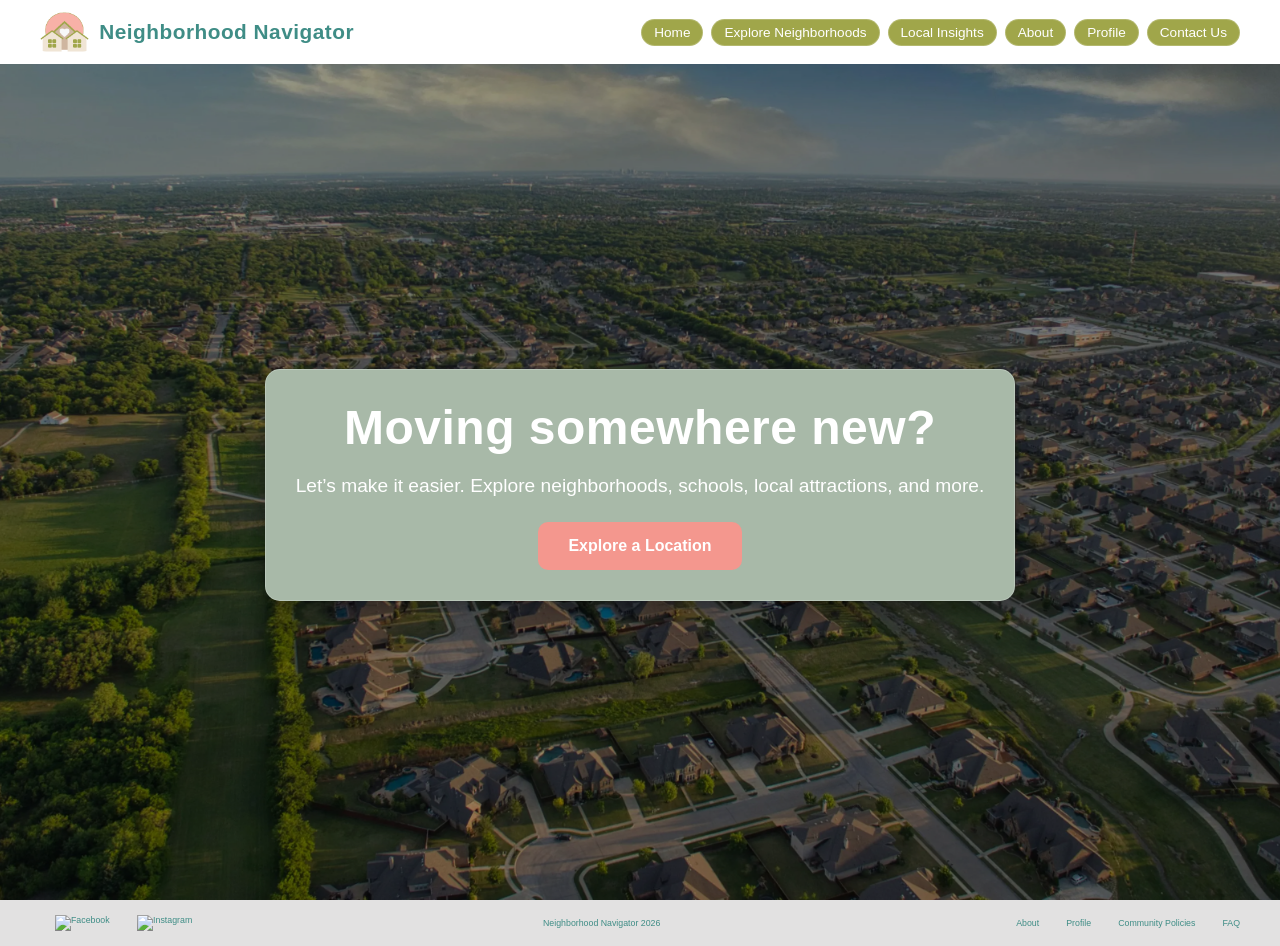
==== index.html @ b300f52c "modified index.html" ====
<!DOCTYPE html>
<html lang="en">
<head>
    <meta charset="UTF-8">
    <meta name="viewport" content="width=device-width, initial-scale=1.0">
    <title>Neighborhood Navigator</title>
    <link rel="stylesheet" href="style.css">
</head>
<body>

    <nav class="main-nav">

    <div class="logo">
      <img src="Images/website-logo.png" alt="Neighborhood Navigator Logo" class="logo-image">  
      <h2>Neighborhood Navigator</h2>
    </div>

        <ul class="nav-links">
            <li><a href="index.html">Home</a></li>
            <li><a href="explore.html">Explore Neighborhoods</a></li>
            <li><a href="localinsights.html">Local Insights</a></li>
            <li><a href="about.html">About</a></li>
            <li><a href="profile.html">Profile</a></li>
            <li><a href="contact.html">Contact Us</a></li>
        </ul>
    </nav>

   <header class="hero" style="background-image: url('Images/landing\ page\ image.webp');">

    <div class="hero-overlay"></div>
    <div class="hero-content">
      <h1>Moving somewhere new?</h1>
      <p>Let’s make it easier. Explore neighborhoods, schools, local attractions, and more.</p>
      <a href="explore.html" class="btn-primary">Explore a Location</a>
    </div>
  </header>


<footer class="site-footer">
    <div class="footer-left">
        <!-- Social media icons -->
        <a href="#"><img src="images/facebook.svg" alt="Facebook"></a>
        <a href="#"><img src="images/instagram.svg" alt="Instagram"></a>
    </div>

    <div class="footer-center">
        <p>Neighborhood Navigator 2026</p>
    </div>

    <div class="footer-right">
        <a href="about.html">About</a>
        <a href="profile.html">Profile</a>
        <a href="community-policies.html">Community Policies</a>
        <a href="faq.html">FAQ</a>
    </div>
</footer>
    
    
</body>
</html>
---- style.css ----
*{
  margin: 0px; padding: 0px; border: 0px 
}

body {
  margin: 0;
  font-family: Arial, sans-serif;

  animation: fadeInPage 0.6s ease-in;
}

@keyframes fadeInPage {
  from {
    opacity: 0;
    transform: translateY(10px);
  }
  to {
    opacity: 1;
    transform: translateY(0);
  }
}

/* headings */
h1, h2, h3 {
  letter-spacing: 0.5px;
}

h1 {
  font-weight: 700;
}

.page-subtitle,
.city-subtitle {
  font-size: 1rem;
  opacity: 0.9;
  max-width: 600px;
}

/* spacing */
section {
  margin-bottom: 30px;
}


/* navigation */

.main-nav {
  position: fixed; /* makes it overlay the hero */
  top: 0;
  width: 100%;
  z-index: 1000;

  display: flex;
  justify-content: space-between;
  align-items: center;
  padding: 12px 40px;
  box-sizing: border-box;

  /* Semi-transparent background */
  background: white;
  backdrop-filter: blur(10px);
  -webkit-backdrop-filter: blur(10px);

  color: white;
}

.main-nav-inner {
  max-width: 1400px;
  margin: 0 auto;
  width: 100%;
}

/* Logo + Site Name */
.main-nav .logo {
  display: flex;
  align-items: center;
  gap: 10px;
}

.logo-image {
  height: 40px; /* adjust size */
  width: auto;
  border-radius: 6px;
}

.main-nav .logo h2 {
  font-size: 1.3rem;
  color: #3f8d86;
  margin: 0;
}

/* Nav links container */
.main-nav .nav-links {
  list-style: none;
  display: flex;
  gap: 8px;
  margin: 0;
  padding: 0;
  overflow-x: auto;
}

/* Nav buttons (pill style) */
.main-nav .nav-links li a {
  display: inline-block;
  padding: 5px 12px; 
  border-radius: 18px;
  font-size: 0.85rem;

  /* Frosted glass buttons */
  background: #a0a64a;
  backdrop-filter: blur(6px);
  -webkit-backdrop-filter: blur(6px);

  border: 1px solid rgba(255,255,255,0.2);

  color: white;
  text-decoration: none;
  font-weight: 500;
  transition: all 0.3s ease;
}

/* Hover */
.main-nav .nav-links li a:hover {
  background-color: #f4978e;
  color: white;
  box-shadow: 0 3px 8px rgba(244,124,115,0.5);
}

/* Active */
.main-nav .nav-links li a.active {
  background-color: #f4978e;
}


/* ================= Landing Page Hero ================= */
.hero {
  position: relative;
  height: 100vh;
  display: flex;
  align-items: center;
  justify-content: center;
  background-size: cover;
  background-position: center;
  background-repeat: no-repeat;

  padding-top: 70px; /* adjust to nav height */
  box-sizing: border-box;
}

.hero-overlay {
  position: absolute;
  top: 0;
  left: 0;
  width: 100%;
  height: 100%;
  background: rgba(0, 0, 0, 0.4);
}

.hero-content {
  position: relative;
  z-index: 2;
  text-align: center;
  color: white;
  max-width: 700px;
  padding: 30px;

   /* Frosted Glass Effect */
  background: #a8b9a8;
  backdrop-filter: blur(10px);
  -webkit-backdrop-filter: blur(10px);

  border-radius: 15px;
  border: 1px solid rgba(255,255,255,0.2);
  box-shadow: 0 8px 20px rgba(0,0,0,0.3);

  animation: fadeInUp 1s ease-out;
}

.hero-content h1 {
  font-size: 3rem;
  margin-bottom: 20px;
}

.hero-content p {
  font-size: 1.2rem;
  margin-bottom: 25px;
}

/* landing page button */

.btn-primary {
  display: inline-block;
  background-color: #f4978e;
  color: white;
  text-decoration: none;
  padding: 15px 30px;
  border-radius: 10px;
  font-weight: 600;

  transition: all 0.25s ease;
}

.btn-primary:hover {
   background-color: #e06b5a;
  transform: translateY(-3px) scale(1.02);
  box-shadow: 0 8px 20px rgba(0,0,0,0.3);
}


.logo-img {
  height: 30px;
}

/* ================= Hero Animations ================= */
@keyframes fadeInUp {
  0% {
    opacity: 0;
    transform: translateY(20px);
  }
  100% {
    opacity: 1;
    transform: translateY(0);
  }
}


/* ================= Explore Page States Grid ================= */
.explore-page {
  max-width: 1400px;
  margin: 120px auto 0px; /* push down below fixed nav */
  padding: 0 20px;
  text-align: center;

   /* Background image */
  background-image: url('Images/landing\ page\ image.jpg'); 
  background-size: cover;
  background-position: center;
  background-repeat: no-repeat;
}

/* Frosted container */
.frosted-container {
  display: flex;
  flex-direction: column;
  align-items: center;
  gap: 30px;

  padding: 40px 30px 25px 30px;
  max-width: 1400px;
  margin: 0 auto;

  /* Frosted glass effect */
  background: rgba(255, 255, 255, 0.1); /* semi-transparent */
  backdrop-filter: blur(10px);
  -webkit-backdrop-filter: blur(10px);

  border-radius: 15px;
  border: 1px solid rgba(255,255,255,0.2);
  box-shadow: 0 8px 20px rgba(0,0,0,0.3);
}

.explore-page h1 {
  font-size: 2.5rem;
  margin-bottom: 15px;
  color: white;
}

/* ================= Individual States Page================= */
.page-header {
  text-align: center;
  color: white;
  margin-bottom: 20px;
}

.page-subtitle {
  opacity: 0.85;
  font-size: 1rem;
}

.card-title {
  font-size: 1rem;
  font-weight: 600;
  margin-top: 5px;
}


.empty-state {
  color: #a0a64a;
  text-align: center;
  margin-top: 20px;
  font-weight: 600;
}

/* ================= State Search Bar ================= */
.state-search {
  text-align: center;
  margin-bottom: 15px;
}

.state-search input {
  width: 80%;
  max-width: 600px;
  padding: 10px 15px;
  border-radius: 10px;
  border: 1px solid #ccc;
  font-size: 1rem;
  transition: all 0.3s ease;
}

.state-search input:focus {
  outline: none;
  border-color: #a0a64a;
  box-shadow: 0 0 8px rgba(160, 166, 74, 0.5);
}


/* ================= States Grid ================= */
.states-grid {
  display: grid;
  grid-template-columns: repeat(auto-fit, minmax(180px, 1fr));
  gap: 20px;
  width: 100%;

}


/* ================= State Cards ================= */
.state-card {
  display: flex;
  flex-direction: column;
  align-items: center;

  border-radius: 16px;
  overflow: hidden;
  text-decoration: none;

  background: rgba(0, 0, 0, 0.35);
  backdrop-filter: blur(12px);

  color: white;

  transition: all 0.35s ease;

  position: relative;
}

.state-card::after {
  content: "";
  position: absolute;
  bottom: 0;
  left: 0;
  width: 100%;
  height: 50%;

  background: linear-gradient(to top, rgba(0,0,0,0.7), transparent);
}

 
/* IMAGE */
.state-card img {
width: 100%;
  height: 130px;
  object-fit: cover;
}

/* TITLE */
.state-card span {
  padding: 12px;
  font-weight: 600;
  font-size: 1rem;
}

/* HOVER EFFECT */
.state-card:hover {
  transform: translateY(-10px) scale(1.03);
  box-shadow: 0 15px 35px rgba(0,0,0,0.4);
}


/* IMAGE ZOOM ON HOVER */
.state-card:hover {
  transform: translateY(-8px);
  background: rgba(160,166,74,0.25);
  box-shadow: 0 12px 30px rgba(0,0,0,0.35);
}

/* ================= State Page Container ================= */
.state-frosted-container {
  display: flex;
  flex-direction: column;
  gap: 20px;
  padding: 20px;
  max-width: 1400px;
  margin: 20px auto 0px;

  height: auto;          /* let it expand naturally */
  min-height: calc(100vh - 80px); /* optional to fill viewport */
  overflow: visible;     /* allow page scrolling */
  background: rgba(255, 255, 255, 0.1);
  backdrop-filter: blur(10px);
  border-radius: 15px;
  border: 1px solid rgba(255, 255, 255, 0.2);
  box-shadow: 0 8px 20px rgba(0, 0, 0, 0.3);
}

/* ================= Breadcrumb ================= */
.breadcrumb {
  text-align: left;
  font-size: 14px;
  margin: 10px 0 20px;
}

.breadcrumb a {
  color: #0077cc;
  text-decoration: none;
}

.breadcrumb span {
  color: #555;
}

.crumb-sep {
  margin: 0 6px;
}

/* ================= Content Wrapper: Sidebar + Grid ================= */
.content-wrapper {
  display: flex;
  gap: 30px;
  width: 100%;
  align-items: stretch;
}

/* ================= Sidebar ================= */
.state-sidebar {
  width: 220px;
  flex-shrink: 0;
  padding-right: 15px;
  border-right: 1px solid rgba(255,255,255,0.2);

  position: sticky;
  top: 80px; /* matches navbar height */
  height: calc(100vh - 80px); /* full viewport minus nav */
  overflow-y: auto;

  background: rgba(0,0,0,0.15);
  border-radius: 10px;
}

.state-sidebar ul {
  list-style: none;
  padding-left: 0;
  margin: 0;
}

.state-sidebar ul li {
  margin-bottom: 10px;
}

.state-sidebar ul li a {
  text-decoration: none;
  color: #fff;
  font-weight: 500;
  display: block;
  padding: 6px 8px;
  border-radius: 6px;
  transition: all 0.3s ease;
}

.state-sidebar ul li a:hover,
.state-sidebar ul li a.active {
  background: rgba(160, 166, 74, 0.8);
  color: white;
}

.state-sidebar ul li a:hover {
  padding-left: 12px;
}

.sidebar-title {
  color: #a0a64a;
  margin-bottom: 10px;
  padding-left: 8px;
}

.content-wrapper {
  display: flex;
  gap: 40px; /* increase from 30 */
}

/* ================= CATEGORY GROUPING ================= */
.category-section {
  margin-bottom: 30px;
}

.category-section h2 {
  color: #a0a64a;
  margin-bottom: 10px;
}

.subcategory-grid {
  display: grid;
  grid-template-columns: repeat(auto-fit, minmax(160px, 1fr));
  gap: 15px;
}



/* ================= City Cards Grid ================= */
.states-grid::-webkit-scrollbar {
  width: 6px;
}

.states-grid::-webkit-scrollbar-thumb {
  background: rgba(255,255,255,0.3);
  border-radius: 3px;
}


.section-title {
  color: white;
  margin-top: 10px;
  margin-bottom: 10px;
}

/* ================= CATEGORY and EXPLORE background generic css ================= */
.explore-page,
.city-page {
  background-size: cover;
  background-position: center;
  background-repeat: no-repeat;
}




/* ================= subcategory detail cards ================= */
.details-list {
   display: flex;
  flex-direction: column;
  gap: 15px;
}

.detail-card {
  background: rgba(255,255,255,0.08);
  backdrop-filter: blur(12px);
  max-width: 240px;

  border-radius: 16px;
  padding: 16px;

  display: flex;
  align-items: center;
  gap: 16px;

  width: 100%;
  max-width: 700px;

  margin: 0 auto;

  color: white;
}


.detail-card h3 {
  margin: 0;
  font-size: 1.1rem;
}

.detail-card p {
  margin: 4px 0;
  opacity: 0.85;
  line-height: 1.4;
}

.detail-card a {
  margin-top: 6px;
  display: inline-block;
  color: #a0a64a;
  text-decoration: underline;
}

.detail-card img {
  width: 100px;
  height: 100px;

  object-fit: cover;
  object-position: center;

  border-radius: 12px;

  flex-shrink: 0;

  text-align: left;
}

.detail-info {
  display: flex;
  flex-direction: column;
  gap: 4px;

  text-align: left; 
}

/* ================= subcategory intro css ================= */

.intro-section {
  margin-bottom: 20px;
  display: flex;
  flex-direction: column;
  gap: 15px;
}

.intro-card {
  background: rgba(255,255,255,0.15);
  backdrop-filter: blur(12px);
  border-radius: 15px;
  padding: 20px;
  color: white;
  border: 1px solid rgba(255,255,255,0.2);
}

.intro-card h2 {
  margin-bottom: 8px;
  color: #a0a64a;
}


/* ================= Scrollbar ================= */
/* Chrome, Edge, Safari */
.state-sidebar::-webkit-scrollbar {
  width: 6px;
}
.state-sidebar::-webkit-scrollbar-thumb {
  background: rgba(255,255,255,0.3);
  border-radius: 3px;
}

/* Firefox */
.state-sidebar {
  scrollbar-width: thin;
  scrollbar-color: rgba(255,255,255,0.3) transparent;
}


/* ================= local insights page ================= */
.page-intro {
  text-align: center;
  color: black;
  margin: 10px auto 20px;
  font-size: 1.05rem;
  line-height: 1.6;
  max-width: 700px;
}

.insights-page {
  max-width: 1100px;
  margin: 100px auto 60px; /* centers page + pushes below nav */
  padding: 0 20px;
}


.info-box {
  background: rgba(255, 255, 255, 0.08);
  border: 1px solid rgba(255,255,255,0.15);
  border-radius: 12px;
  padding: 15px 18px;
  color: white;
  margin-bottom: 15px;
}

.info-box h3 {
  margin-bottom: 10px;
  color: #a0a64a;
}

.info-box ul {
  list-style: none;
  padding: 0;
  display: flex;
  flex-direction: column;
  gap: 6px;
  font-size: 0.95rem;
}

/* Form + section layout */
#community-tips {
  display: flex;
  flex-direction: column;
  gap: 15px;
  color: white;

  background: rgba(0, 0, 0, 0.15); /* optional but improves readability */
  padding: 25px;
  border-radius: 15px;
}

#community-tips h2 {
  text-align: center;
  margin-bottom: 20px;
  color: #fff;
}

.form-group {
  display: flex;
  flex-direction: column;
  gap: 6px;
}


/* Inputs + selects */
#community-tips textarea,
#community-tips select {
  padding: 10px;
  border-radius: 10px;
  border: 1px solid rgba(255,255,255,0.2);
  background: rgba(0,0,0,0.25);
  color: white;
  backdrop-filter: blur(8px);
  font-size: 1rem;
}

/* Button styling */
#community-tips button {
  padding: 10px;
  border-radius: 10px;
  background-color: #a0a64a;
  color: white;
  font-weight: 600;
  cursor: pointer;
  transition: 0.3s;
  border: none;
}

#community-tips button:hover {
  background-color: #f4978e;
}


#tipsList {
  list-style: none;
  margin-top: 20px;
  padding: 0;
  display: flex;
  flex-direction: column;
  gap: 12px;
}

.tip-card {
  padding: 12px 15px;
  border-radius: 15px;
  background: rgba(0,0,0,0.25);
  color: #fff;
  display: flex;
  justify-content: space-between;
  align-items: center;
  gap: 10px;

  backdrop-filter: blur(10px);
  border: 1px solid rgba(255,255,255,0.15);
}

.tip-card button.delete-btn {
  background: #f4978e;
  border: none;
  color: white;
  padding: 6px 10px;
  border-radius: 10px;
  cursor: pointer;
  font-size: 0.8rem;
}

.tip-card button.delete-btn:hover {
  background: #e06b5a;
}

#filterCategory {
  margin-top: 10px;
  padding: 8px;
  border-radius: 8px;
  border: 1px solid rgba(255,255,255,0.2);
   background: rgba(0,0,0,0.25);
  color: white;
}

/* ================= voting ================= */
.vote-column {
  display: flex;
  flex-direction: column;
  align-items: center;
  gap: 4px;
}

.vote-column button {
  background: none;
  border: none;
  color: white;
  cursor: pointer;
  font-size: 14px;
}

.vote-column div {
  font-weight: bold;
}


/* ================= about page ================= */

.hero-about {
    position: relative;
    height: 40vh;
    display: flex;
    align-items: center;
    justify-content: center;
    background: url('Images/about-hero.jpg') center/cover no-repeat; /* replace with your hero image */
    color: white;
    text-align: center;
}

.hero-about::after {
    content: "";
    position: absolute;
    top:0; left:0;
    width: 100%;
    height: 100%;
    background: rgba(0,0,0,0.4); /* overlay for contrast */
}

.hero-about h1 {
    position: relative;
    z-index: 1;
    font-size: 3rem;
    text-shadow: 0 4px 12px rgba(0,0,0,0.5);
}

/* ================= Main About Container ================= */
.about-container {
    max-width: 1000px;
    margin: 40px auto 80px auto;
    padding: 20px;
    display: flex;
    flex-direction: column;
    gap: 30px;
    background: rgba(255,255,255,0.1);
    backdrop-filter: blur(10px);
    border-radius: 15px;
    border: 1px solid rgba(255,255,255,0.2);
    box-shadow: 0 8px 20px rgba(0,0,0,0.3);
}

/* Sections */
.about-container section {
    padding: 20px;
    background: rgba(0,0,0,0.2);
    border-radius: 12px;
    border: 1px solid rgba(255,255,255,0.15);
}

.about-container h2 {
    font-size: 1.8rem;
    margin-bottom: 15px;
    color: #a0a64a;
}

.about-container p {
    font-size: 1rem;
    line-height: 1.6;
    color: white;
    margin-bottom: 15px;
}

/* Lists */
.about-container ul {
    list-style: disc;
    padding-left: 20px;
}

.about-container li {
    margin-bottom: 8px;
    font-size: 0.95rem;
    color: white;
}

/* Hover effect for section */
.about-container section:hover {
    background: rgba(160,166,74,0.25);
    box-shadow: 0 6px 15px rgba(0,0,0,0.3);
    transform: translateY(-2px);
    transition: all 0.3s ease;
}

/* ================= Profile Container ================= */
.profile-container {
    max-width: 1200px;
    margin: 100px auto 60px auto; /* push below nav */
    padding: 20px;
    display: flex;
    flex-direction: column;
    gap: 30px;
    background: rgba(255,255,255,0.1); /* frosted container */
    backdrop-filter: blur(10px);
    border-radius: 15px;
    border: 1px solid rgba(255,255,255,0.2);
    box-shadow: 0 8px 20px rgba(0,0,0,0.3);
}

/* ================= Profile Header ================= */
.profile-header {
    text-align: center;
}

.profile-header h1 {
    font-size: 2.5rem;
    color: #a0a64a;
    margin-bottom: 10px;
}

.profile-header p {
    font-size: 1.1rem;
    color: white;
    margin-bottom: 20px;
}

/* ================= Profile Stats ================= */
.profile-stats {
    display: flex;
    justify-content: center;
    gap: 20px;
    flex-wrap: wrap;
}

.stat-card {
    background: rgba(160,166,74,0.2);
    border-radius: 15px;
    padding: 20px 30px;
    min-width: 150px;
    text-align: center;
    color: white;
    font-weight: 500;
    border: 1px solid rgba(255,255,255,0.2);
    backdrop-filter: blur(6px);
    box-shadow: 0 6px 15px rgba(0,0,0,0.2);
    transition: all 0.3s ease;
}

.stat-card:hover {
    background: rgba(160,166,74,0.35);
    transform: translateY(-3px);
}

/* Stat text */
.stat-card p {
    margin: 0 0 8px 0;
    font-size: 0.95rem;
}

.stat-card h3 {
    margin: 0;
    font-size: 1.5rem;
}

/* ================= Quick Actions ================= */
.quick-actions {
    display: flex;
    flex-direction: column;
    gap: 15px;
    text-align: center;
}

.quick-actions h2 {
    font-size: 1.8rem;
    color: #a0a64a;
    margin-bottom: 10px;
}

.quick-actions button {
    padding: 12px 25px;
    background: #a0a64a;
    color: white;
    font-weight: 600;
    border: none;
    border-radius: 12px;
    cursor: pointer;
    transition: all 0.3s ease;
    min-width: 220px;
}

.quick-actions button:hover {
    background: #f4978e;
    transform: translateY(-2px);
}

/* ================= Saved Locations ================= */
.saved-section h2 {
    font-size: 1.8rem;
    color: #a0a64a;
    margin-bottom: 15px;
}

#savedLocationsList {
    display: grid;
    grid-template-columns: repeat(auto-fit, minmax(180px, 1fr));
    gap: 20px;
}

/* Individual saved location card */
.saved-card {
    background: rgba(160,166,74,0.2);
    border-radius: 12px;
    padding: 15px;
    text-align: center;
    color: white;
    font-weight: 500;
    border: 1px solid rgba(255,255,255,0.2);
    backdrop-filter: blur(6px);
    box-shadow: 0 6px 15px rgba(0,0,0,0.2);
    transition: all 0.3s ease;
}

.saved-card:hover {
    background: rgba(160,166,74,0.35);
    transform: translateY(-3px);
}


/* ================= Footer ================= */
.site-footer {
  display: flex;
  justify-content: space-between;
  align-items: center;
  flex-wrap: wrap;
  padding: 15px 40px;
  background-color: #e2e1e1;
  color: #3f8d86;
  font-size: 0.55rem; /* smaller font */
  box-sizing: border-box;
}

.site-footer a {
  text-decoration: none;
  color: #3f8d86;
  margin-left: 15px;
  transition: color 0.3s ease;
}

.site-footer a:hover {
  color: #f4978e;
}

.footer-left img {
  width: 20px; /* icon size */
  height: 20px;
  margin-right: 10px;
}

.footer-left a {
  display: inline-block;
}

.footer-center {
  text-align: center;
  flex: 1;
}

.footer-right {
  display: flex;
  gap: 12px;
}

/* ================= Mobile Responsive ================= */
@media (max-width: 768px) {
  .main-nav {
    flex-direction: column;
    align-items: flex-start;
    padding: 10px 20px;
  }

  .main-nav .nav-links {
    flex-direction: column;
    width: 100%;
    gap: 6px;
  }

  .hero {
    height: 70vh;
  }

  .hero-content h1 {
    font-size: 2rem;
  }

  .hero-content p {
    font-size: 1rem;
  }

  .btn-primary {
    padding: 12px 25px;
    font-size: 0.9rem;
  }

  .site-footer {
    flex-direction: column;
    align-items: center;
    text-align: center;
    gap: 10px;
  }

  .footer-left, .footer-center, .footer-right {
    flex: none;
  }

  .footer-right a {
    margin-left: 0;
  }

  .state-search input {
    width: 80%;
  }

  .state-card {
    padding: 20px 15px;
    font-size: 1rem;
  }

  .state-card img {
    width: 50px;
    height: 50px;
  }

  .hero h1 {
        font-size: 2rem;
    }

    .about-container {
        margin: 20px auto 60px auto;
        padding: 15px;
    }

    .about-container h2 {
        font-size: 1.5rem;
    }
    
    .nav-links {
        flex-direction: column;
        gap: 8px;
    }

    .profile-header h1 {
        font-size: 2rem;
    }

    .profile-header p {
        font-size: 1rem;
    }

    .profile-stats {
        flex-direction: column;
        align-items: center;
    }

    .quick-actions button {
        min-width: 180px;
    }
}

@media (max-width: 900px) {
    .content-wrapper {
        flex-direction: column;
    }

    .state-sidebar {
        width: 100%;
        border-right: none;
        border-bottom: 1px solid rgba(255, 255, 255, 0.2);
        max-height: 250px; /* small scrollable box for mobile */
        position: relative; /* sticky not needed */
        top: 0;
        margin-bottom: 20px;
        overflow-y: auto; /* enable scroll */
    }
}
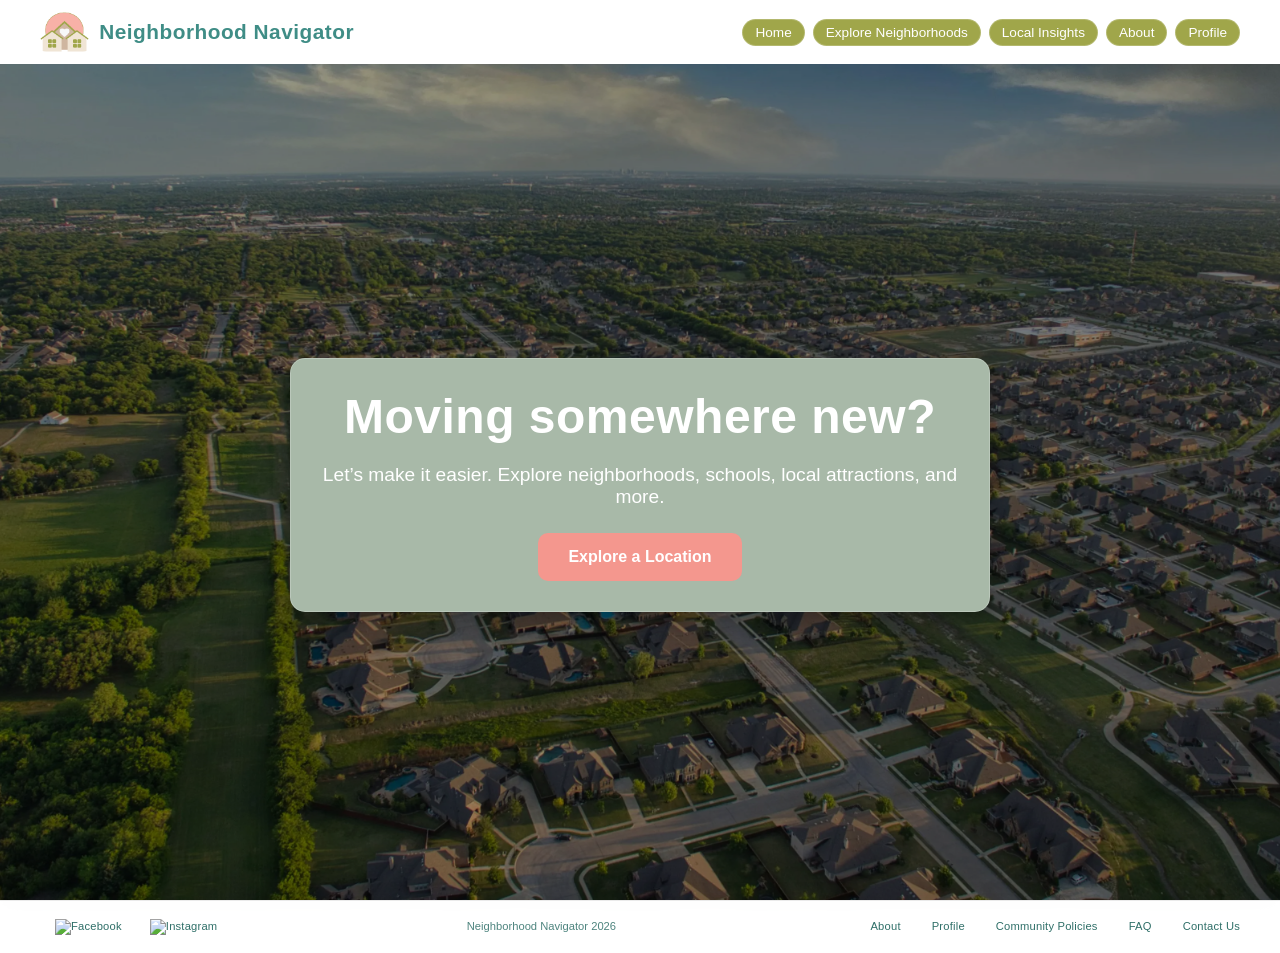
==== commit 7722fdb4: "modified index.html" ====
--- a/index.html
+++ b/index.html
@@ -21,7 +21,6 @@
             <li><a href="localinsights.html">Local Insights</a></li>
             <li><a href="about.html">About</a></li>
             <li><a href="profile.html">Profile</a></li>
-            <li><a href="contact.html">Contact Us</a></li>
         </ul>
     </nav>
 
@@ -52,6 +51,7 @@
         <a href="profile.html">Profile</a>
         <a href="community-policies.html">Community Policies</a>
         <a href="faq.html">FAQ</a>
+        <a href="contact.html">Contact Us</a>
     </div>
 </footer>
     
--- a/style.css
+++ b/style.css
@@ -1,5 +1,13 @@
 *{
   margin: 0px; padding: 0px; border: 0px 
+}
+
+*, *::before, *::after {
+  box-sizing: border-box;
+}
+
+html, body {
+  height: 100%;
 }
 
 body {
@@ -41,8 +49,55 @@
   margin-bottom: 30px;
 }
 
-
-/* navigation */
+/* ================= General Page Layout - all pages ================= */
+
+.page-layout {
+  max-width: 1400px;
+  margin: 0 auto;
+  padding: 60px 20px 40px;
+  text-align: center;
+}
+
+.page-bg {
+  background-image: url('Images/landing page image.webp');
+  background-size: cover;
+  background-position: center;
+  background-repeat: no-repeat;
+  background-attachment: fixed;
+  position: relative;
+}
+
+.page-bg::before {
+  content: "";
+  position: fixed;
+  inset: 0;
+  background: rgba(0, 0, 0, 0.25);
+  pointer-events: none;
+}
+
+
+/* Frosted container */
+.frosted-container {
+  display: flex;
+  flex-direction: column;
+  align-items: center;
+  gap: 30px;
+
+  padding: 40px 30px 25px 30px;
+  max-width: 1400px;
+  margin: 0 auto;
+
+  /* Frosted glass effect */
+  background: rgba(255, 255, 255, 0.1); /* semi-transparent */
+  backdrop-filter: blur(10px);
+  -webkit-backdrop-filter: blur(10px);
+
+  border-radius: 15px;
+  border: 1px solid rgba(255,255,255,0.2);
+  box-shadow: 0 8px 20px rgba(0,0,0,0.3);
+}
+
+/* ================= Navigation ================= */
 
 .main-nav {
   position: fixed; /* makes it overlay the hero */
@@ -224,57 +279,62 @@
 }
 
 
-/* ================= Explore Page States Grid ================= */
-.explore-page {
-  max-width: 1400px;
-  margin: 120px auto 0px; /* push down below fixed nav */
-  padding: 0 20px;
+/* ================= Explore Page Grid ================= */
+.frosted-container h1 {
+  font-size: 1.8rem;
+  color: white;
+  margin: 0;
+}
+
+.page-header .page-subtitle {
   text-align: center;
-
-   /* Background image */
-  background-image: url('Images/landing\ page\ image.jpg'); 
-  background-size: cover;
-  background-position: center;
-  background-repeat: no-repeat;
-}
-
-/* Frosted container */
-.frosted-container {
-  display: flex;
-  flex-direction: column;
-  align-items: center;
-  gap: 30px;
-
-  padding: 40px 30px 25px 30px;
-  max-width: 1400px;
   margin: 0 auto;
-
-  /* Frosted glass effect */
-  background: rgba(255, 255, 255, 0.1); /* semi-transparent */
-  backdrop-filter: blur(10px);
-  -webkit-backdrop-filter: blur(10px);
-
-  border-radius: 15px;
-  border: 1px solid rgba(255,255,255,0.2);
-  box-shadow: 0 8px 20px rgba(0,0,0,0.3);
-}
-
-.explore-page h1 {
-  font-size: 2.5rem;
-  margin-bottom: 15px;
-  color: white;
-}
+  max-width: 500px;
+  line-height: 1.5;
+}
+
+
+/* ================= State Page================= */
 
 /* ================= Individual States Page================= */
 .page-header {
   text-align: center;
   color: white;
-  margin-bottom: 20px;
+
+  margin: 10px auto 15px;;
+  padding: 25px 30px;
+
+  max-width: 750px;
+
+  background: rgba(0, 0, 0, 0.25);
+  backdrop-filter: blur(10px);
+  -webkit-backdrop-filter: blur(10px);
+
+  border-radius: 16px;
+  border: 1px solid rgba(255, 255, 255, 0.15);
+
+  box-shadow: 0 10px 25px rgba(0,0,0,0.25);
+}
+
+.page-header h1 {
+  font-size: 2.6rem;
+  margin-bottom: 10px;
+}
+
+.page-header::after {
+  content: "";
+  display: block;
+  width: 120px;
+  height: 3px;
+  margin: 15px auto 0;
+  background: #a0a64a;
+  border-radius: 10px;
+  opacity: 0.7;
 }
 
 .page-subtitle {
   opacity: 0.85;
-  font-size: 1rem;
+  font-size: 1.1rem;
 }
 
 .card-title {
@@ -293,105 +353,137 @@
 
 /* ================= State Search Bar ================= */
 .state-search {
-  text-align: center;
+  display: flex;
+  justify-content: center;
   margin-bottom: 15px;
 }
 
 .state-search input {
-  width: 80%;
-  max-width: 600px;
-  padding: 10px 15px;
-  border-radius: 10px;
-  border: 1px solid #ccc;
+  width: 100%;
+  max-width: 900px;
+  padding: 14px 18px;
+  border-radius: 999px; /* pill shape */
+  border: 1px solid rgba(255, 255, 255, 0.3);
+
   font-size: 1rem;
+  color: white;
+
+  background: rgba(0, 0, 0, 0.25);
+  backdrop-filter: blur(8px);
+  -webkit-backdrop-filter: blur(8px);
+
+  box-shadow: 0 6px 20px rgba(0,0,0,0.2);
+
   transition: all 0.3s ease;
+}
+
+.state-search input::placeholder {
+  color: rgba(255, 255, 255, 0.7);
 }
 
 .state-search input:focus {
   outline: none;
   border-color: #a0a64a;
-  box-shadow: 0 0 8px rgba(160, 166, 74, 0.5);
+  box-shadow: 0 0 12px rgba(160, 166, 74, 0.6);
+  transform: translateY(-1px);
 }
 
 
 /* ================= States Grid ================= */
 .states-grid {
   display: grid;
-  grid-template-columns: repeat(auto-fit, minmax(180px, 1fr));
-  gap: 20px;
+  grid-template-columns: repeat(auto-fit, minmax(170px, 1fr));
+  gap: 18px;
   width: 100%;
-
 }
 
 
 /* ================= State Cards ================= */
 .state-card {
+  position: relative;
   display: flex;
   flex-direction: column;
-  align-items: center;
-
-  border-radius: 16px;
+  border-radius: 14px;
   overflow: hidden;
   text-decoration: none;
 
-  background: rgba(0, 0, 0, 0.35);
-  backdrop-filter: blur(12px);
+  background: rgba(255, 255, 255, 0.08);
+  backdrop-filter: blur(14px);
+  -webkit-backdrop-filter: blur(14px);
+
+  border: 1px solid rgba(255, 255, 255, 0.15);
 
   color: white;
 
   transition: all 0.35s ease;
-
-  position: relative;
-}
-
+  box-shadow: 0 8px 20px rgba(0,0,0,0.25);
+  border-radius: 12px;
+}
+
+/* subtle gradient overlay */
 .state-card::after {
   content: "";
   position: absolute;
-  bottom: 0;
-  left: 0;
-  width: 100%;
-  height: 50%;
-
-  background: linear-gradient(to top, rgba(0,0,0,0.7), transparent);
-}
-
+  inset: 0;
+  background: linear-gradient(
+    to top,
+    rgba(0,0,0,0.55),
+    rgba(0,0,0,0.1),
+    transparent
+  );
+  pointer-events: none;
+}
+
+
+.state-page .page-header {
+  text-align: center;
+  color: white;
+  margin: 20px auto 20px;
+  padding: 20px;
+
+  background: rgba(255, 255, 255, 0.08);
+  border-radius: 16px;
+  border: 1px solid rgba(255,255,255,0.15);
+  backdrop-filter: blur(10px);
+}
  
 /* IMAGE */
 .state-card img {
-width: 100%;
-  height: 130px;
+   width: 100%;
+  height: 110px;        
   object-fit: cover;
+  transition: transform 0.5s ease;
 }
 
 /* TITLE */
 .state-card span {
-  padding: 12px;
+  padding: 10px 10px;
   font-weight: 600;
-  font-size: 1rem;
+  font-size: 0.85rem;
+  position: relative;
+  z-index: 2;
 }
 
 /* HOVER EFFECT */
 .state-card:hover {
-  transform: translateY(-10px) scale(1.03);
-  box-shadow: 0 15px 35px rgba(0,0,0,0.4);
-}
-
+  transform: translateY(-6px);
+  background: rgba(160,166,74,0.18);
+  box-shadow: 0 18px 40px rgba(0,0,0,0.35);
+}
 
 /* IMAGE ZOOM ON HOVER */
-.state-card:hover {
-  transform: translateY(-8px);
-  background: rgba(160,166,74,0.25);
-  box-shadow: 0 12px 30px rgba(0,0,0,0.35);
+.state-card:hover img {
+  transform: scale(1.08);
 }
 
 /* ================= State Page Container ================= */
 .state-frosted-container {
   display: flex;
   flex-direction: column;
-  gap: 20px;
+  gap: 12px;
   padding: 20px;
   max-width: 1400px;
-  margin: 20px auto 0px;
+  margin: 10px;
 
   height: auto;          /* let it expand naturally */
   min-height: calc(100vh - 80px); /* optional to fill viewport */
@@ -405,30 +497,34 @@
 
 /* ================= Breadcrumb ================= */
 .breadcrumb {
+  align-self: flex-start;
+  width: 100%;
   text-align: left;
   font-size: 14px;
-  margin: 10px 0 20px;
+  margin: 0 0 10px;
+  color: white;
 }
 
 .breadcrumb a {
-  color: #0077cc;
+  color: white; 
   text-decoration: none;
 }
 
 .breadcrumb span {
-  color: #555;
+  color: white;
 }
 
 .crumb-sep {
   margin: 0 6px;
+  color: white;
 }
 
 /* ================= Content Wrapper: Sidebar + Grid ================= */
 .content-wrapper {
   display: flex;
-  gap: 30px;
+  gap: 35px;
   width: 100%;
-  align-items: stretch;
+  align-items: flex-start;
 }
 
 /* ================= Sidebar ================= */
@@ -465,6 +561,7 @@
   padding: 6px 8px;
   border-radius: 6px;
   transition: all 0.3s ease;
+  font-size: 0.8rem;
 }
 
 .state-sidebar ul li a:hover,
@@ -480,7 +577,9 @@
 .sidebar-title {
   color: #a0a64a;
   margin-bottom: 10px;
+  margin-top: 10px;
   padding-left: 8px;
+  font-size: 0.9rem;
 }
 
 .content-wrapper {
@@ -489,13 +588,10 @@
 }
 
 /* ================= CATEGORY GROUPING ================= */
-.category-section {
-  margin-bottom: 30px;
-}
-
 .category-section h2 {
   color: #a0a64a;
-  margin-bottom: 10px;
+  margin-bottom: 15px;
+  margin-top: 5px;
 }
 
 .subcategory-grid {
@@ -504,9 +600,164 @@
   gap: 15px;
 }
 
-
+/* ================= CITY PAGE ================= */
+.city-page .frosted-container {
+  margin-top: 60px;
+  background: rgba(255, 255, 255, 0.08);
+  backdrop-filter: blur(14px);
+  max-width: 1300px;
+}
+
+.city-page {
+  background: radial-gradient(circle at top left, #4fa3a3, transparent 40%),
+              radial-gradient(circle at bottom right, #a0a64a, transparent 40%),
+              #1f3c4d;
+}
+
+.city-header {
+  text-align: center;
+  color: white;
+
+  padding: 25px 30px;
+  margin: 10px auto 10px;
+  max-width: 700px;
+
+  background: rgba(0, 0, 0, 0.25);
+  backdrop-filter: blur(10px);
+
+  border-radius: 16px;
+  border: 1px solid rgba(255,255,255,0.15);
+
+  box-shadow: 0 10px 25px rgba(0,0,0,0.25);
+}
+
+.city-header h1 {
+  font-size: 2.5rem;
+  margin-bottom: 8px;
+}
+
+.city-header::after {
+  content: "";
+  display: block;
+  width: 100px;
+  height: 3px;
+  margin: 12px auto 0;
+  background: #a0a64a;
+  border-radius: 10px;
+}
+
+
+.city-main {
+  background-size: cover;
+  background-position: center;
+  background-repeat: no-repeat;
+}
 
 /* ================= City Cards Grid ================= */
+.category-grid {
+  display: grid;
+  grid-template-columns: repeat(3, minmax(0, 1fr));
+  gap: 20px;
+  width: 100%;
+  box-sizing: border-box;
+}
+
+.category-card {
+  display: flex;
+  flex-direction: column;
+  justify-content: flex-start;
+
+  min-height: 140px; /* makes them uniform */
+  min-width: 0;
+  overflow-wrap: break-word;
+
+  background: rgba(255,255,255,0.06);
+  backdrop-filter: blur(12px);
+
+  border-radius: 18px;
+  padding: 20px;
+
+  text-align: center;
+  color: white;
+  text-decoration: none;
+
+  border: 1px solid rgba(255,255,255,0.12);
+
+  transition: all 0.25s ease;
+}
+
+.category-card h3 {
+  margin-bottom: 8px;
+  font-size: 1.15rem;
+  font-weight: 600;
+}
+
+.category-card p {
+  font-size: 0.85rem;
+  opacity: 0.7;
+  line-height: 1.3;
+  margin-bottom: auto;
+}
+
+.category-card:hover {
+  transform: translateY(-4px);
+  background: rgba(160,166,74,0.18);
+  border-color: rgba(160,166,74,0.4);
+  box-shadow: 0 10px 25px rgba(0,0,0,0.25);
+}
+
+.category-card::before {
+  content: "";
+  width: 40px;
+  height: 3px;
+  background: #a0a64a;
+  border-radius: 10px;
+  margin: 0 auto 10px;
+}
+
+.category-section {
+  width: 100%;
+  max-width: 1200px;
+
+  margin: 0 auto 50px; /* keep spacing between sections */
+  padding: 20px 20px 25px;
+
+  border-radius: 16px;
+  background: rgba(0, 0, 0, 0.15);
+  border: 1px solid rgba(255,255,255,0.08);
+
+  align-self: stretch;
+}
+
+.page-subtitle {
+  text-align: center;
+  margin: 8px auto 25px;
+  max-width: 600px;
+  font-size: 1rem;
+  opacity: 0.75;
+  color: white;
+}
+
+.category-section:first-of-type {
+  margin-top: 20px;
+}
+
+.category-section:not(:last-child) {
+  position: relative;
+}
+
+.category-section:not(:last-child)::after {
+  content: "";
+  display: block;
+  height: 1px;
+  margin-top: 30px;
+  background: rgba(255,255,255,0.08);
+}
+
+
+
+/* =================  ================= */
+
 .states-grid::-webkit-scrollbar {
   width: 6px;
 }
@@ -516,12 +767,6 @@
   border-radius: 3px;
 }
 
-
-.section-title {
-  color: white;
-  margin-top: 10px;
-  margin-bottom: 10px;
-}
 
 /* ================= CATEGORY and EXPLORE background generic css ================= */
 .explore-page,
@@ -532,7 +777,35 @@
 }
 
 
-
+/* ================= subcategory card page ================= */
+body.subcategory-page .frosted-container {
+   max-width: 1100px;   
+  margin: 100px auto 40px;
+  padding: 30px;
+  align-items: stretch;
+  text-align: left;
+  background: rgba(255,255,255,0.08);
+}
+
+body.subcategory-page {
+  background: radial-gradient(circle at top left, #4fa3a3, transparent 40%),
+              radial-gradient(circle at bottom right, #a0a64a, transparent 40%),
+              #1f3c4d;
+  min-height: 100vh;
+  display: flex;
+  flex-direction: column;
+}
+
+body.subcategory-page main {
+  flex: 1;
+}
+
+#subcategoryContent {
+  width: 100%;
+  display: flex;
+  flex-direction: column;
+  gap: 25px;
+}
 
 /* ================= subcategory detail cards ================= */
 .details-list {
@@ -542,23 +815,34 @@
 }
 
 .detail-card {
-  background: rgba(255,255,255,0.08);
+   width: 100%;
+  max-width: 900px;
+
+  display: flex;
+  gap: 16px;
+  align-items: center;
+
+  padding: 16px;
+
+  background: rgba(20, 20, 20, 0.35);
   backdrop-filter: blur(12px);
-  max-width: 240px;
 
   border-radius: 16px;
-  padding: 16px;
-
-  display: flex;
-  align-items: center;
-  gap: 16px;
-
-  width: 100%;
-  max-width: 700px;
-
-  margin: 0 auto;
-
-  color: white;
+  border: 1px solid rgba(255,255,255,0.15);
+
+  color: white;
+
+  transition: transform 0.2s ease, background 0.2s ease;
+
+  position: relative;
+}
+
+.detail-card h3,
+.detail-card p,
+.intro-card h2,
+.intro-card p {
+  color: #ffffff;
+  text-shadow: 0 1px 2px rgba(0,0,0,0.6);
 }
 
 
@@ -581,43 +865,51 @@
 }
 
 .detail-card img {
-  width: 100px;
-  height: 100px;
-
+   width: 90px;
+  height: 90px;
+  border-radius: 12px;
   object-fit: cover;
-  object-position: center;
-
-  border-radius: 12px;
-
-  flex-shrink: 0;
-
+}
+
+.detail-info {
+ display: flex;
+  flex-direction: column;
+  gap: 6px;
   text-align: left;
-}
-
-.detail-info {
+  flex: 1;
+}
+
+.detail-card:hover {
+  transform: translateY(-4px);
+  background: rgba(160,166,74,0.18);
+}
+
+.detail-card::before {
+  content: "";
+  position: absolute;
+  inset: 0;
+  background: rgba(0,0,0,0.15);
+  border-radius: 16px;
+  pointer-events: none;
+}
+
+/* ================= subcategory intro css ================= */
+
+.intro-section {
+   width: 100%;
   display: flex;
   flex-direction: column;
-  gap: 4px;
-
-  text-align: left; 
-}
-
-/* ================= subcategory intro css ================= */
-
-.intro-section {
-  margin-bottom: 20px;
-  display: flex;
-  flex-direction: column;
-  gap: 15px;
+  gap: 12px;
 }
 
 .intro-card {
-  background: rgba(255,255,255,0.15);
+  width: 100%;
+  background: rgba(20, 20, 20, 0.35);
   backdrop-filter: blur(12px);
-  border-radius: 15px;
-  padding: 20px;
-  color: white;
-  border: 1px solid rgba(255,255,255,0.2);
+  border-radius: 16px;
+  padding: 18px 20px;
+  color: white;
+  border: 1px solid rgba(255,255,255,0.18);
 }
 
 .intro-card h2 {
@@ -1029,22 +1321,30 @@
   justify-content: space-between;
   align-items: center;
   flex-wrap: wrap;
-  padding: 15px 40px;
-  background-color: #e2e1e1;
-  color: #3f8d86;
-  font-size: 0.55rem; /* smaller font */
+  padding: 18px 40px;
+  background-color: rgba(255, 255, 255, 0.85);
+  color: #2f6f68;
+  border-top: 1px solid rgba(0, 0, 0, 0.08);
+  backdrop-filter: blur(10px);
+  font-size: 0.70rem;
+  line-height: 1.4;
   box-sizing: border-box;
+
+  box-shadow: 0 -4px 20px rgba(0, 0, 0, 0.05);
 }
 
 .site-footer a {
   text-decoration: none;
-  color: #3f8d86;
+  color: #2f6f68;
   margin-left: 15px;
   transition: color 0.3s ease;
+  font-weight: 500;
+  letter-spacing: 0.2px;
 }
 
 .site-footer a:hover {
   color: #f4978e;
+  transform: translateY(-1px);
 }
 
 .footer-left img {
@@ -1060,12 +1360,15 @@
 .footer-center {
   text-align: center;
   flex: 1;
+  opacity: 0.85;
+  font-weight: 500;
 }
 
 .footer-right {
   display: flex;
-  gap: 12px;
-}
+  gap: 16px;
+}
+
 
 /* ================= Mobile Responsive ================= */
 @media (max-width: 768px) {
@@ -1098,20 +1401,50 @@
     font-size: 0.9rem;
   }
 
+  /* ================= Mobile Responsive footer ================= */
+  @media (max-width: 768px) {
   .site-footer {
     flex-direction: column;
     align-items: center;
     text-align: center;
+
+    gap: 12px;
+    padding: 20px 16px;
+    font-size: 0.8rem;
+  }
+
+  .footer-right {
+    flex-wrap: wrap;
+    justify-content: center;
     gap: 10px;
   }
 
-  .footer-left, .footer-center, .footer-right {
-    flex: none;
-  }
-
-  .footer-right a {
-    margin-left: 0;
-  }
+  .site-footer a {
+    margin-left: 0; /* removes desktop spacing issue */
+    padding: 6px 8px; /* improves tap targets */
+  }
+
+  .footer-left {
+    display: flex;
+    justify-content: center;
+    gap: 12px;
+  }
+
+  .footer-left img {
+    width: 22px;
+    height: 22px;
+  }
+
+  .footer-center {
+    order: 2;
+    opacity: 0.85;
+  }
+
+  .footer-right {
+    order: 3;
+  }
+}
+
 
   .state-search input {
     width: 80%;
@@ -1178,4 +1511,19 @@
         margin-bottom: 20px;
         overflow-y: auto; /* enable scroll */
     }
+}
+
+
+/* ================= Mobile Responsive city page ================= */
+
+@media (max-width: 900px) {
+  .category-grid {
+    grid-template-columns: repeat(2, 1fr);
+  }
+}
+
+@media (max-width: 500px) {
+  .category-grid {
+    grid-template-columns: 1fr;
+  }
 }
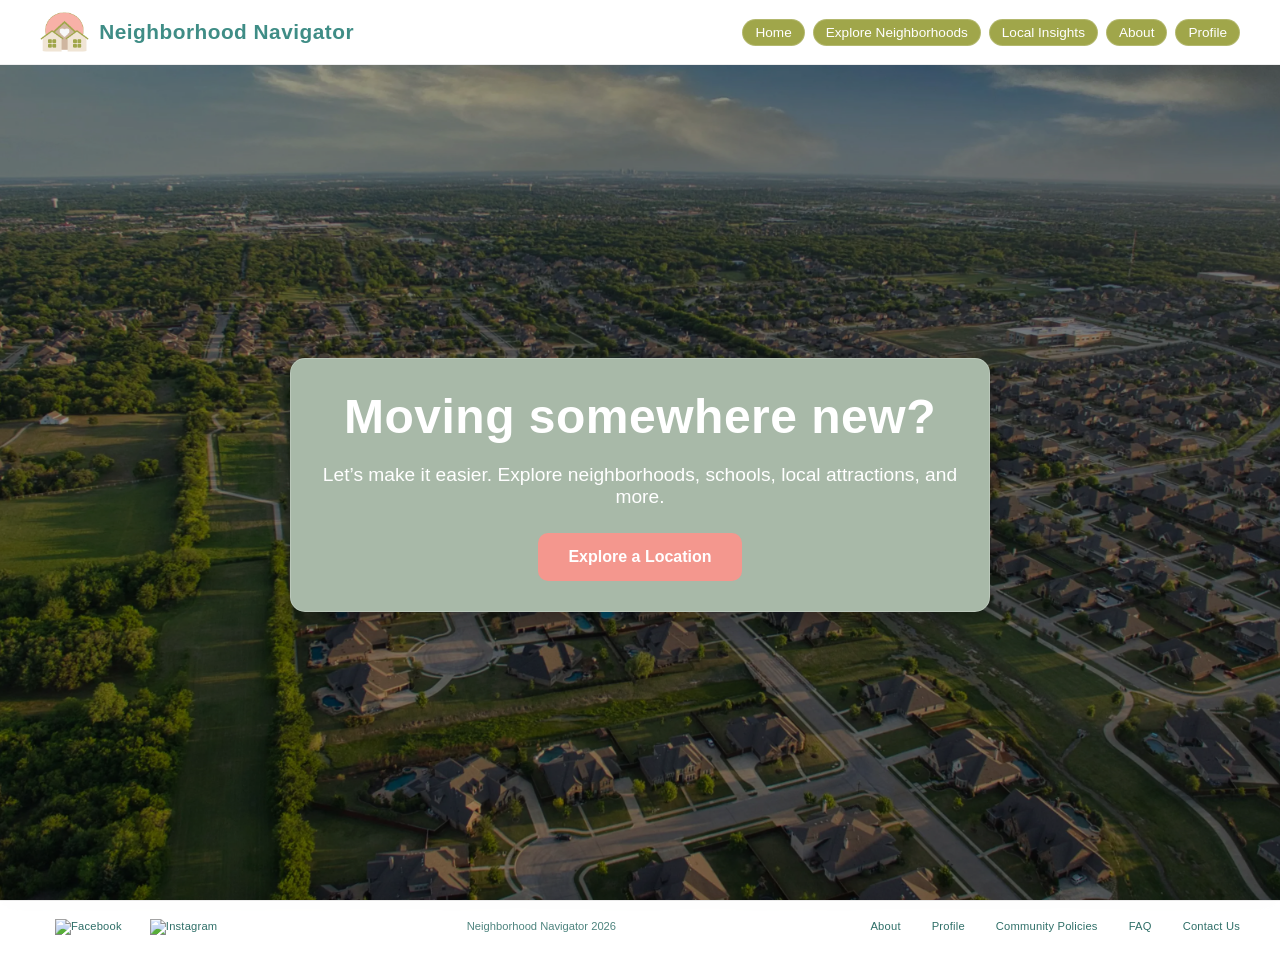
==== commit b7b63545: "modified index.html" ====
--- a/index.html
+++ b/index.html
@@ -9,6 +9,9 @@
 <body>
 
     <nav class="main-nav">
+        <button class="hamburger" id="hamburger">
+        ☰
+        </button>
 
     <div class="logo">
       <img src="Images/website-logo.png" alt="Neighborhood Navigator Logo" class="logo-image">  
--- a/style.css
+++ b/style.css
@@ -1,5 +1,6 @@
-*{
-  margin: 0px; padding: 0px; border: 0px 
+* {
+  margin: 0;
+  padding: 0;
 }
 
 *, *::before, *::after {
@@ -15,6 +16,8 @@
   font-family: Arial, sans-serif;
 
   animation: fadeInPage 0.6s ease-in;
+
+  
 }
 
 @keyframes fadeInPage {
@@ -37,42 +40,44 @@
   font-weight: 700;
 }
 
-.page-subtitle,
-.city-subtitle {
+
+.page-subtitle {
+  text-align: center;
+  margin: 8px auto 25px;
+  max-width: 600px;
   font-size: 1rem;
-  opacity: 0.9;
-  max-width: 600px;
-}
+  opacity: 0.75;
+  color: #333;
+}
+
 
 /* spacing */
 section {
   margin-bottom: 30px;
 }
 
+/* ================= Hamburger Menu ================= */
+.hamburger {
+  display: none;
+  font-size: 1.8rem;
+  background: none;
+  border: none;
+  cursor: pointer;
+  color: #333;
+}
+
+
 /* ================= General Page Layout - all pages ================= */
 
 .page-layout {
   max-width: 1400px;
   margin: 0 auto;
-  padding: 60px 20px 40px;
+  padding: 80px 20px 40px;
   text-align: center;
 }
 
 .page-bg {
-  background-image: url('Images/landing page image.webp');
-  background-size: cover;
-  background-position: center;
-  background-repeat: no-repeat;
-  background-attachment: fixed;
-  position: relative;
-}
-
-.page-bg::before {
-  content: "";
-  position: fixed;
-  inset: 0;
-  background: rgba(0, 0, 0, 0.25);
-  pointer-events: none;
+   background: #f5f7f6;
 }
 
 
@@ -83,18 +88,16 @@
   align-items: center;
   gap: 30px;
 
-  padding: 40px 30px 25px 30px;
-  max-width: 1400px;
+  padding: 30px;
+  max-width: 1200px;
   margin: 0 auto;
 
   /* Frosted glass effect */
-  background: rgba(255, 255, 255, 0.1); /* semi-transparent */
-  backdrop-filter: blur(10px);
-  -webkit-backdrop-filter: blur(10px);
-
-  border-radius: 15px;
-  border: 1px solid rgba(255,255,255,0.2);
-  box-shadow: 0 8px 20px rgba(0,0,0,0.3);
+  background: #ffffff;
+
+  border-radius: 12px;
+  border: 1px solid #eee;
+  box-shadow: 0 4px 12px rgba(0,0,0,0.06);
 }
 
 /* ================= Navigation ================= */
@@ -113,8 +116,7 @@
 
   /* Semi-transparent background */
   background: white;
-  backdrop-filter: blur(10px);
-  -webkit-backdrop-filter: blur(10px);
+  border-bottom: 1px solid #eee;
 
   color: white;
 }
@@ -282,7 +284,7 @@
 /* ================= Explore Page Grid ================= */
 .frosted-container h1 {
   font-size: 1.8rem;
-  color: white;
+  color: #222;
   margin: 0;
 }
 
@@ -299,21 +301,20 @@
 /* ================= Individual States Page================= */
 .page-header {
   text-align: center;
-  color: white;
-
-  margin: 10px auto 15px;;
-  padding: 25px 30px;
+  color: #222;
+
+  margin: 0px auto 10px;;
+  padding: 10px 20px;
 
   max-width: 750px;
 
-  background: rgba(0, 0, 0, 0.25);
-  backdrop-filter: blur(10px);
-  -webkit-backdrop-filter: blur(10px);
+  background: transparent;
+  
 
   border-radius: 16px;
-  border: 1px solid rgba(255, 255, 255, 0.15);
-
-  box-shadow: 0 10px 25px rgba(0,0,0,0.25);
+  border: none;
+
+  box-shadow: none;
 }
 
 .page-header h1 {
@@ -332,10 +333,6 @@
   opacity: 0.7;
 }
 
-.page-subtitle {
-  opacity: 0.85;
-  font-size: 1.1rem;
-}
 
 .card-title {
   font-size: 1rem;
@@ -363,22 +360,22 @@
   max-width: 900px;
   padding: 14px 18px;
   border-radius: 999px; /* pill shape */
-  border: 1px solid rgba(255, 255, 255, 0.3);
+  border: 1px solid #ddd;
 
   font-size: 1rem;
-  color: white;
-
-  background: rgba(0, 0, 0, 0.25);
+  color: #333;
+
+  background: #ffffff;
   backdrop-filter: blur(8px);
   -webkit-backdrop-filter: blur(8px);
 
-  box-shadow: 0 6px 20px rgba(0,0,0,0.2);
+  box-shadow: 0 2px 6px rgba(0,0,0,0.05);
 
   transition: all 0.3s ease;
 }
 
 .state-search input::placeholder {
-  color: rgba(255, 255, 255, 0.7);
+  color: #999;
 }
 
 .state-search input:focus {
@@ -403,49 +400,21 @@
   position: relative;
   display: flex;
   flex-direction: column;
-  border-radius: 14px;
   overflow: hidden;
   text-decoration: none;
 
-  background: rgba(255, 255, 255, 0.08);
-  backdrop-filter: blur(14px);
-  -webkit-backdrop-filter: blur(14px);
+  background: #ffffff;
+  border-radius: 10px;
+
 
   border: 1px solid rgba(255, 255, 255, 0.15);
 
   color: white;
 
-  transition: all 0.35s ease;
-  box-shadow: 0 8px 20px rgba(0,0,0,0.25);
-  border-radius: 12px;
-}
-
-/* subtle gradient overlay */
-.state-card::after {
-  content: "";
-  position: absolute;
-  inset: 0;
-  background: linear-gradient(
-    to top,
-    rgba(0,0,0,0.55),
-    rgba(0,0,0,0.1),
-    transparent
-  );
-  pointer-events: none;
-}
-
-
-.state-page .page-header {
-  text-align: center;
-  color: white;
-  margin: 20px auto 20px;
-  padding: 20px;
-
-  background: rgba(255, 255, 255, 0.08);
-  border-radius: 16px;
-  border: 1px solid rgba(255,255,255,0.15);
-  backdrop-filter: blur(10px);
-}
+  transition: all 0.2s ease;
+  box-shadow: 0 2px 8px rgba(0,0,0,0.05);
+}
+
  
 /* IMAGE */
 .state-card img {
@@ -462,13 +431,14 @@
   font-size: 0.85rem;
   position: relative;
   z-index: 2;
+  color: #333;
 }
 
 /* HOVER EFFECT */
 .state-card:hover {
-  transform: translateY(-6px);
+  transform: translateY(-4px);
   background: rgba(160,166,74,0.18);
-  box-shadow: 0 18px 40px rgba(0,0,0,0.35);
+  box-shadow: 0 6px 14px rgba(0,0,0,0.08);
 }
 
 /* IMAGE ZOOM ON HOVER */
@@ -488,11 +458,11 @@
   height: auto;          /* let it expand naturally */
   min-height: calc(100vh - 80px); /* optional to fill viewport */
   overflow: visible;     /* allow page scrolling */
-  background: rgba(255, 255, 255, 0.1);
+  background: #ffffff;
   backdrop-filter: blur(10px);
-  border-radius: 15px;
-  border: 1px solid rgba(255, 255, 255, 0.2);
-  box-shadow: 0 8px 20px rgba(0, 0, 0, 0.3);
+  border-radius: 12px;
+  border: 1px solid #eee;
+  box-shadow: 0 4px 12px rgba(0,0,0,0.06);
 }
 
 /* ================= Breadcrumb ================= */
@@ -501,28 +471,28 @@
   width: 100%;
   text-align: left;
   font-size: 14px;
-  margin: 0 0 10px;
-  color: white;
+  margin: 0px 0 20px;
+  color: #333;
 }
 
 .breadcrumb a {
-  color: white; 
+  color: #333; 
   text-decoration: none;
 }
 
 .breadcrumb span {
-  color: white;
+  color: #333;
 }
 
 .crumb-sep {
   margin: 0 6px;
-  color: white;
+  color: #333;
 }
 
 /* ================= Content Wrapper: Sidebar + Grid ================= */
 .content-wrapper {
   display: flex;
-  gap: 35px;
+  gap: 40px;
   width: 100%;
   align-items: flex-start;
 }
@@ -535,12 +505,15 @@
   border-right: 1px solid rgba(255,255,255,0.2);
 
   position: sticky;
-  top: 80px; /* matches navbar height */
-  height: calc(100vh - 80px); /* full viewport minus nav */
+  top: 20px; /* matches navbar height */
+  align-self: stretch;
+  height: auto;
+  max-height: calc(100vh - 100px);
   overflow-y: auto;
 
-  background: rgba(0,0,0,0.15);
+  background: #e7efe7;
   border-radius: 10px;
+  border: none;
 }
 
 .state-sidebar ul {
@@ -555,7 +528,7 @@
 
 .state-sidebar ul li a {
   text-decoration: none;
-  color: #fff;
+  color: #333;;
   font-weight: 500;
   display: block;
   padding: 6px 8px;
@@ -572,6 +545,8 @@
 
 .state-sidebar ul li a:hover {
   padding-left: 12px;
+  background: #a0a64a;
+  color: white;
 }
 
 .sidebar-title {
@@ -582,22 +557,27 @@
   font-size: 0.9rem;
 }
 
-.content-wrapper {
-  display: flex;
-  gap: 40px; /* increase from 30 */
+
+.state-main-content {
+  flex: 1;
+  display: flex;
+  flex-direction: column;
+  gap: 12px;
 }
 
 /* ================= CATEGORY GROUPING ================= */
 .category-section h2 {
+  margin: 0;
+  padding-left: 2px;
   color: #a0a64a;
-  margin-bottom: 15px;
-  margin-top: 5px;
 }
 
 .subcategory-grid {
   display: grid;
   grid-template-columns: repeat(auto-fit, minmax(160px, 1fr));
-  gap: 15px;
+  gap: 12px;
+  align-items: stretch;
+  align-items: start;
 }
 
 /* ================= CITY PAGE ================= */
@@ -608,27 +588,16 @@
   max-width: 1300px;
 }
 
-.city-page {
-  background: radial-gradient(circle at top left, #4fa3a3, transparent 40%),
-              radial-gradient(circle at bottom right, #a0a64a, transparent 40%),
-              #1f3c4d;
-}
-
 .city-header {
   text-align: center;
   color: white;
-
-  padding: 25px 30px;
-  margin: 10px auto 10px;
-  max-width: 700px;
-
-  background: rgba(0, 0, 0, 0.25);
-  backdrop-filter: blur(10px);
-
-  border-radius: 16px;
-  border: 1px solid rgba(255,255,255,0.15);
-
-  box-shadow: 0 10px 25px rgba(0,0,0,0.25);
+  max-width: 650px;
+  margin: 0 auto;
+
+  padding: 10px 0;
+  background: transparent;
+  border: none;
+  box-shadow: none;
 }
 
 .city-header h1 {
@@ -646,6 +615,9 @@
   border-radius: 10px;
 }
 
+.city-container {
+  gap: 25px;
+}
 
 .city-main {
   background-size: cover;
@@ -656,54 +628,66 @@
 /* ================= City Cards Grid ================= */
 .category-grid {
   display: grid;
-  grid-template-columns: repeat(3, minmax(0, 1fr));
+  grid-template-columns: repeat(auto-fit, minmax(220px, 1fr));
   gap: 20px;
   width: 100%;
-  box-sizing: border-box;
+  align-items: stretch; 
+
+  grid-auto-rows: 1fr;
 }
 
 .category-card {
   display: flex;
   flex-direction: column;
-  justify-content: flex-start;
-
-  min-height: 140px; /* makes them uniform */
-  min-width: 0;
-  overflow-wrap: break-word;
-
-  background: rgba(255,255,255,0.06);
-  backdrop-filter: blur(12px);
-
-  border-radius: 18px;
-  padding: 20px;
+  justify-content: space-between; /* 🔥 FIXES uneven layout */
+
+  height: 100%; /* ensures equal height in grid */
+  min-height: 100%;
+
+  background: rgba(255,255,255,0.08);
+  backdrop-filter: blur(10px);
+
+  border-radius: 16px;
+  padding: 18px;
 
   text-align: center;
   color: white;
   text-decoration: none;
 
   border: 1px solid rgba(255,255,255,0.12);
-
   transition: all 0.25s ease;
 }
 
+.category-section > h2 {
+  font-size: 1.2rem;
+}
+
 .category-card h3 {
+  min-height: 2.6em;
+  font-size: 0.60rem; 
   margin-bottom: 8px;
-  font-size: 1.15rem;
-  font-weight: 600;
 }
 
 .category-card p {
-  font-size: 0.85rem;
-  opacity: 0.7;
-  line-height: 1.3;
-  margin-bottom: auto;
+  min-height: 4em;
+  font-size: 0.80rem;
+  opacity: 0.75;
+  margin-bottom: 15px;
+}
+
+.category-card span {
+  margin-top: auto;
+  display: inline-block;
+  padding: 8px 14px;
+  border-radius: 999px;
+  background: #a0a64a;
+  font-size: 0.8rem;
 }
 
 .category-card:hover {
   transform: translateY(-4px);
   background: rgba(160,166,74,0.18);
   border-color: rgba(160,166,74,0.4);
-  box-shadow: 0 10px 25px rgba(0,0,0,0.25);
 }
 
 .category-card::before {
@@ -716,30 +700,16 @@
 }
 
 .category-section {
+  display: flex;
+  flex-direction: column;
+  gap: 14px;
   width: 100%;
-  max-width: 1200px;
-
-  margin: 0 auto 50px; /* keep spacing between sections */
-  padding: 20px 20px 25px;
-
-  border-radius: 16px;
-  background: rgba(0, 0, 0, 0.15);
+  padding: 20px;
+  border-radius: 14px;
+
+  background: rgba(0, 0, 0, 0.12);
   border: 1px solid rgba(255,255,255,0.08);
 
-  align-self: stretch;
-}
-
-.page-subtitle {
-  text-align: center;
-  margin: 8px auto 25px;
-  max-width: 600px;
-  font-size: 1rem;
-  opacity: 0.75;
-  color: white;
-}
-
-.category-section:first-of-type {
-  margin-top: 20px;
 }
 
 .category-section:not(:last-child) {
@@ -1369,21 +1339,62 @@
   gap: 16px;
 }
 
-
 /* ================= Mobile Responsive ================= */
+
+
+/* ================= GLOBAL SAFETY ================= */
+img {
+  max-width: 100%;
+  height: auto;
+}
+
+body {
+  overflow-x: hidden;
+}
+
+/* ================= HAMBURGER (DESKTOP HIDDEN) ================= */
+.hamburger {
+  display: none;
+  font-size: 1.8rem;
+  background: none;
+  border: none;
+  cursor: pointer;
+  color: #333;
+}
+
+/* ================= NAV RESPONSIVENESS ================= */
 @media (max-width: 768px) {
+
   .main-nav {
-    flex-direction: column;
-    align-items: flex-start;
-    padding: 10px 20px;
+    flex-wrap: wrap;
+    padding: 12px 20px;
+  }
+
+  .hamburger {
+    display: block;
+    margin-left: auto;
   }
 
   .main-nav .nav-links {
+    display: none;
     flex-direction: column;
     width: 100%;
-    gap: 6px;
-  }
-
+    margin-top: 10px;
+    padding: 10px;
+    background: white;
+    border-top: 1px solid #eee;
+  }
+
+  .main-nav .nav-links.active {
+    display: flex;
+  }
+
+  .main-nav .nav-links li a {
+    padding: 12px;
+    font-size: 1rem;
+  }
+
+  /* HERO */
   .hero {
     height: 70vh;
   }
@@ -1397,133 +1408,79 @@
   }
 
   .btn-primary {
-    padding: 12px 25px;
+    padding: 12px 20px;
     font-size: 0.9rem;
   }
 
-  /* ================= Mobile Responsive footer ================= */
-  @media (max-width: 768px) {
+  /* FOOTER */
   .site-footer {
     flex-direction: column;
-    align-items: center;
     text-align: center;
-
     gap: 12px;
     padding: 20px 16px;
-    font-size: 0.8rem;
   }
 
   .footer-right {
     flex-wrap: wrap;
     justify-content: center;
-    gap: 10px;
-  }
-
-  .site-footer a {
-    margin-left: 0; /* removes desktop spacing issue */
-    padding: 6px 8px; /* improves tap targets */
-  }
-
-  .footer-left {
-    display: flex;
-    justify-content: center;
-    gap: 12px;
-  }
-
-  .footer-left img {
-    width: 22px;
-    height: 22px;
-  }
-
-  .footer-center {
-    order: 2;
-    opacity: 0.85;
-  }
-
-  .footer-right {
-    order: 3;
-  }
-}
-
-
+  }
+
+  /* STATE PAGE */
   .state-search input {
-    width: 80%;
-  }
-
-  .state-card {
-    padding: 20px 15px;
-    font-size: 1rem;
-  }
-
-  .state-card img {
-    width: 50px;
-    height: 50px;
-  }
-
-  .hero h1 {
-        font-size: 2rem;
-    }
-
-    .about-container {
-        margin: 20px auto 60px auto;
-        padding: 15px;
-    }
-
-    .about-container h2 {
-        font-size: 1.5rem;
-    }
-    
-    .nav-links {
-        flex-direction: column;
-        gap: 8px;
-    }
-
-    .profile-header h1 {
-        font-size: 2rem;
-    }
-
-    .profile-header p {
-        font-size: 1rem;
-    }
-
-    .profile-stats {
-        flex-direction: column;
-        align-items: center;
-    }
-
-    .quick-actions button {
-        min-width: 180px;
-    }
-}
-
-@media (max-width: 900px) {
-    .content-wrapper {
-        flex-direction: column;
-    }
-
-    .state-sidebar {
-        width: 100%;
-        border-right: none;
-        border-bottom: 1px solid rgba(255, 255, 255, 0.2);
-        max-height: 250px; /* small scrollable box for mobile */
-        position: relative; /* sticky not needed */
-        top: 0;
-        margin-bottom: 20px;
-        overflow-y: auto; /* enable scroll */
-    }
-}
-
-
-/* ================= Mobile Responsive city page ================= */
-
-@media (max-width: 900px) {
+    width: 90%;
+  }
+
+  .content-wrapper {
+    flex-direction: column;
+  }
+
+  .state-sidebar {
+    width: 100%;
+    position: relative;
+    max-height: 250px;
+    overflow-y: auto;
+    margin-bottom: 20px;
+  }
+
+  /* PROFILE */
+  .profile-stats {
+    flex-direction: column;
+    align-items: center;
+  }
+
+  .quick-actions button {
+    min-width: 180px;
+  }
+}
+
+/* ================= TABLET BREAKPOINT ================= */
+@media (max-width: 1024px) {
+
   .category-grid {
     grid-template-columns: repeat(2, 1fr);
   }
-}
-
+
+  .content-wrapper {
+    flex-direction: column;
+  }
+
+  .state-sidebar {
+    width: 100%;
+  }
+}
+
+/* ================= MOBILE SMALL ================= */
 @media (max-width: 500px) {
+
   .category-grid {
     grid-template-columns: 1fr;
   }
+
+  .hero-content h1 {
+    font-size: 1.6rem;
+  }
+
+  .hero-content p {
+    font-size: 0.9rem;
+  }
 }
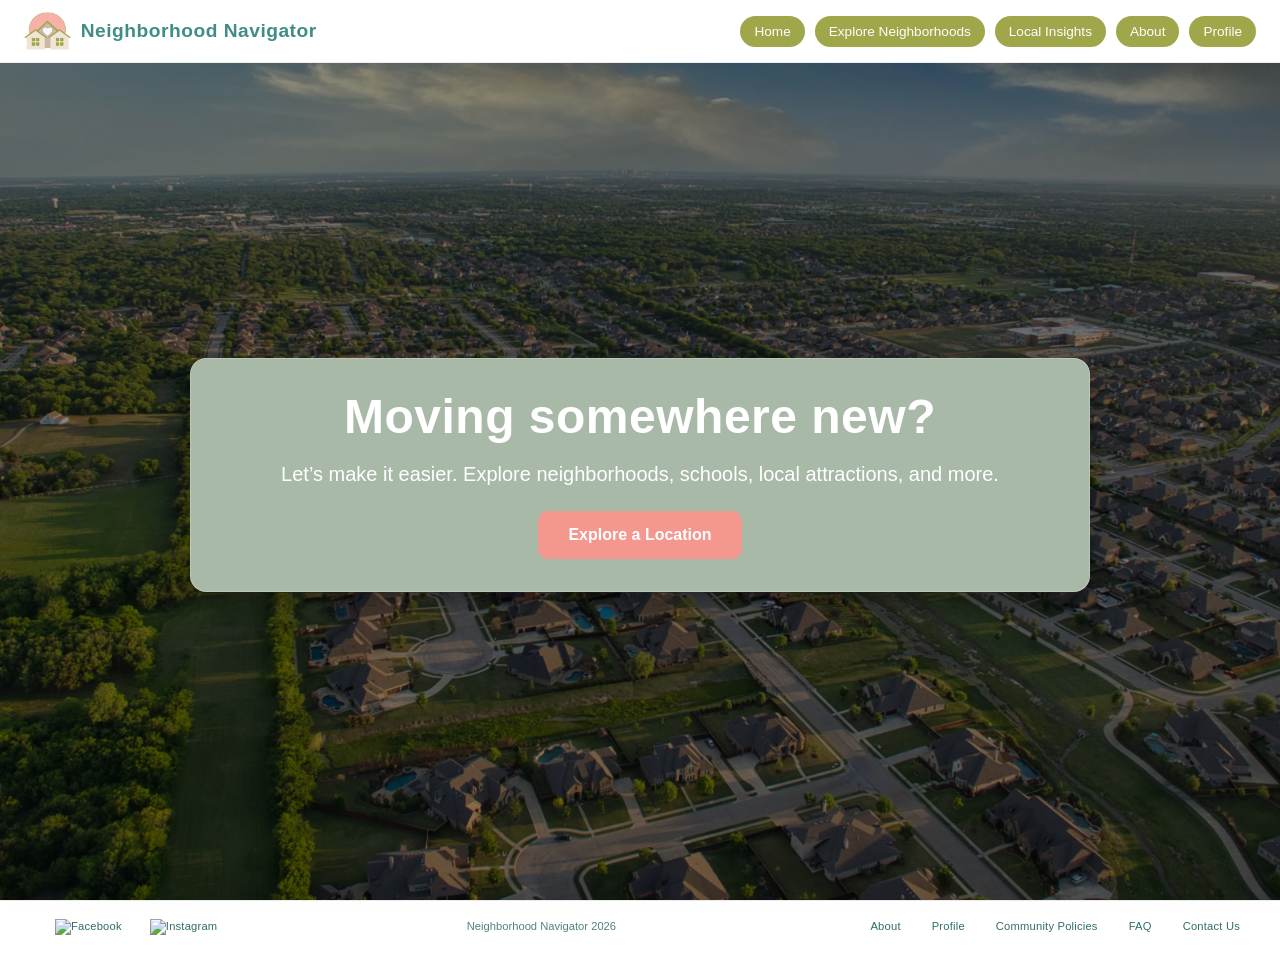
==== commit 431d022f: "modified index.html" ====
--- a/index.html
+++ b/index.html
@@ -18,7 +18,7 @@
       <h2>Neighborhood Navigator</h2>
     </div>
 
-        <ul class="nav-links">
+        <ul class="nav-links" id="navLinks">
             <li><a href="index.html">Home</a></li>
             <li><a href="explore.html">Explore Neighborhoods</a></li>
             <li><a href="localinsights.html">Local Insights</a></li>
--- a/style.css
+++ b/style.css
@@ -103,22 +103,21 @@
 /* ================= Navigation ================= */
 
 .main-nav {
-  position: fixed; /* makes it overlay the hero */
+  position: fixed;
   top: 0;
+  left: 0;
   width: 100%;
   z-index: 1000;
 
   display: flex;
+  align-items: center;
   justify-content: space-between;
-  align-items: center;
-  padding: 12px 40px;
-  box-sizing: border-box;
-
-  /* Semi-transparent background */
+
+  padding: 12px 24px;
   background: white;
   border-bottom: 1px solid #eee;
 
-  color: white;
+  box-sizing: border-box;
 }
 
 .main-nav-inner {
@@ -135,13 +134,12 @@
 }
 
 .logo-image {
-  height: 40px; /* adjust size */
+  height: 38px; /* adjust size */
   width: auto;
-  border-radius: 6px;
 }
 
 .main-nav .logo h2 {
-  font-size: 1.3rem;
+  font-size: 1.2rem;
   color: #3f8d86;
   margin: 0;
 }
@@ -157,90 +155,95 @@
 }
 
 /* Nav buttons (pill style) */
+.main-nav .nav-links {
+  list-style: none;
+  display: flex;
+  gap: 10px;
+  margin: 0;
+  padding: 0;
+  align-items: center;
+}
+
 .main-nav .nav-links li a {
   display: inline-block;
-  padding: 5px 12px; 
-  border-radius: 18px;
+  padding: 8px 14px;
+  border-radius: 999px;
+
+  background: #a0a64a;
+  color: white;
+  text-decoration: none;
+
   font-size: 0.85rem;
-
-  /* Frosted glass buttons */
-  background: #a0a64a;
-  backdrop-filter: blur(6px);
-  -webkit-backdrop-filter: blur(6px);
-
-  border: 1px solid rgba(255,255,255,0.2);
-
-  color: white;
-  text-decoration: none;
   font-weight: 500;
-  transition: all 0.3s ease;
-}
-
-/* Hover */
+
+  transition: all 0.25s ease;
+  white-space: nowrap;
+}
+
 .main-nav .nav-links li a:hover {
-  background-color: #f4978e;
-  color: white;
-  box-shadow: 0 3px 8px rgba(244,124,115,0.5);
-}
-
-/* Active */
+  background: #f4978e;
+  transform: translateY(-2px);
+}
+
 .main-nav .nav-links li a.active {
-  background-color: #f4978e;
+  background: #f4978e;
 }
 
 
 /* ================= Landing Page Hero ================= */
 .hero {
   position: relative;
-  height: 100vh;
+  min-height: 100vh;
   display: flex;
   align-items: center;
   justify-content: center;
+
   background-size: cover;
   background-position: center;
   background-repeat: no-repeat;
 
-  padding-top: 70px; /* adjust to nav height */
+  padding: 90px 20px 40px; /* space for nav + breathing room */
   box-sizing: border-box;
 }
 
 .hero-overlay {
   position: absolute;
-  top: 0;
-  left: 0;
-  width: 100%;
-  height: 100%;
-  background: rgba(0, 0, 0, 0.4);
+  inset: 0;
+  background: rgba(0, 0, 0, 0.45);
 }
 
 .hero-content {
   position: relative;
   z-index: 2;
+
   text-align: center;
   color: white;
-  max-width: 700px;
-  padding: 30px;
-
-   /* Frosted Glass Effect */
+
+  width: min(900px, 92%);  /* key improvement */
+  padding: clamp(18px, 3vw, 32px);
+
   background: #a8b9a8;
   backdrop-filter: blur(10px);
   -webkit-backdrop-filter: blur(10px);
 
-  border-radius: 15px;
+  border-radius: 16px;
   border: 1px solid rgba(255,255,255,0.2);
-  box-shadow: 0 8px 20px rgba(0,0,0,0.3);
+  box-shadow: 0 8px 25px rgba(0,0,0,0.35);
 
   animation: fadeInUp 1s ease-out;
 }
 
 .hero-content h1 {
-  font-size: 3rem;
-  margin-bottom: 20px;
+  font-size: clamp(1.8rem, 4vw, 3rem);
+  margin-bottom: 16px;
+  line-height: 1.1;
 }
 
 .hero-content p {
-  font-size: 1.2rem;
-  margin-bottom: 25px;
+  font-size: clamp(1rem, 2vw, 1.25rem);
+  line-height: 1.5;
+  text-wrap: balance;
+  margin-bottom: 22px;
 }
 
 /* landing page button */
@@ -250,9 +253,12 @@
   background-color: #f4978e;
   color: white;
   text-decoration: none;
-  padding: 15px 30px;
+
+  padding: clamp(10px, 2vw, 15px) clamp(18px, 3vw, 30px);
   border-radius: 10px;
+
   font-weight: 600;
+  font-size: clamp(0.9rem, 1.5vw, 1rem);
 
   transition: all 0.25s ease;
 }
@@ -1381,7 +1387,10 @@
     width: 100%;
     margin-top: 10px;
     padding: 10px;
-    background: white;
+
+    background: rgba(255, 255, 255, 0.95);
+    backdrop-filter: blur(10px);
+
     border-top: 1px solid #eee;
   }
 
@@ -1390,17 +1399,27 @@
   }
 
   .main-nav .nav-links li a {
-    padding: 12px;
+    padding: 12px 14px;
     font-size: 1rem;
+
+    width: 100%;
+    text-align: left;
+    border-radius: 10px;
   }
 
   /* HERO */
   .hero {
-    height: 70vh;
+    min-height: 85vh;
+    padding: 100px 16px 30px;
+  }
+
+  .hero-content {
+    width: 95%;
+    padding: 18px;
   }
 
   .hero-content h1 {
-    font-size: 2rem;
+    font-size: 1.8rem;
   }
 
   .hero-content p {
@@ -1476,6 +1495,10 @@
     grid-template-columns: 1fr;
   }
 
+.hero {
+    min-height: 80vh;
+  }
+
   .hero-content h1 {
     font-size: 1.6rem;
   }
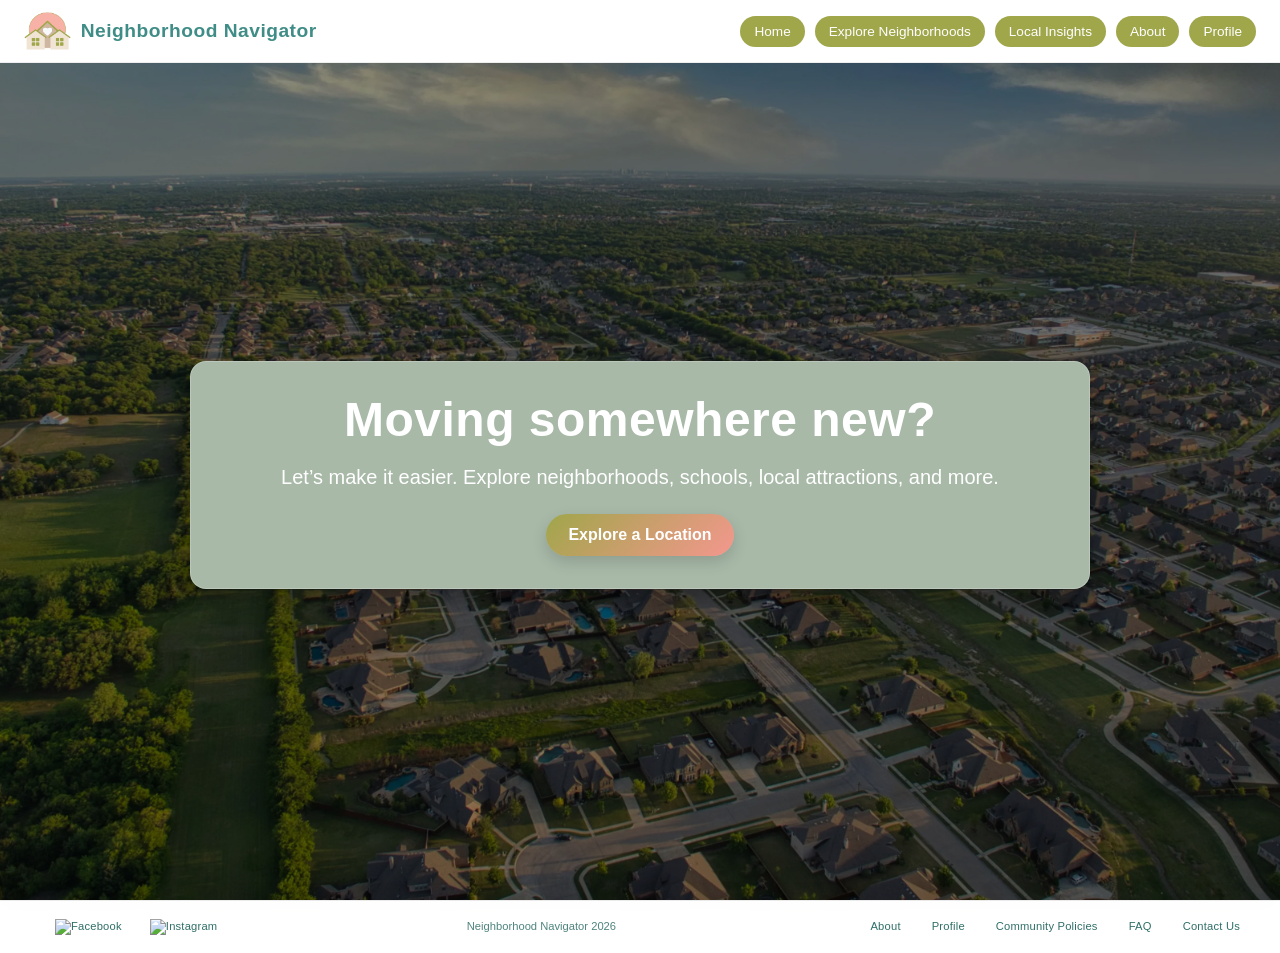
==== commit f500e259: "modified index.html" ====
--- a/index.html
+++ b/index.html
@@ -3,6 +3,7 @@
 <head>
     <meta charset="UTF-8">
     <meta name="viewport" content="width=device-width, initial-scale=1.0">
+    <meta name="description" content="Neighborhood Navigator">
     <title>Neighborhood Navigator</title>
     <link rel="stylesheet" href="style.css">
 </head>
@@ -41,8 +42,8 @@
 <footer class="site-footer">
     <div class="footer-left">
         <!-- Social media icons -->
-        <a href="#"><img src="images/facebook.svg" alt="Facebook"></a>
-        <a href="#"><img src="images/instagram.svg" alt="Instagram"></a>
+        <a href="https://www.facebook.com/"><img src="images/facebook.svg" alt="Facebook"></a>
+        <a href="https://www.instagram.com/"><img src="images/instagram.svg" alt="Instagram"></a>
     </div>
 
     <div class="footer-center">
--- a/style.css
+++ b/style.css
@@ -588,7 +588,7 @@
 
 /* ================= CITY PAGE ================= */
 .city-page .frosted-container {
-  margin-top: 60px;
+  margin-top: 30px;
   background: rgba(255, 255, 255, 0.08);
   backdrop-filter: blur(14px);
   max-width: 1300px;
@@ -597,18 +597,26 @@
 .city-header {
   text-align: center;
   color: white;
-  max-width: 650px;
+  max-width: 700px;
   margin: 0 auto;
 
-  padding: 10px 0;
-  background: transparent;
-  border: none;
-  box-shadow: none;
+  padding: 30px 20px;
+  border-radius: 16px;
+
+  background: rgba(255,255,255,0.05);
+  border: 1px solid rgba(255,255,255,0.08);
+
+  backdrop-filter: blur(10px);
+
+  box-shadow: 0 6px 18px rgba(0,0,0,0.12);
 }
 
 .city-header h1 {
-  font-size: 2.5rem;
-  margin-bottom: 8px;
+  font-size: 3rem;
+  margin-bottom: 10px;
+  letter-spacing: 0.5px;
+  font-weight: 700;
+ 
 }
 
 .city-header::after {
@@ -631,6 +639,35 @@
   background-repeat: no-repeat;
 }
 
+/* ================= city save button ================= */
+.city-actions {
+  margin-top: 15px;
+  display: flex;
+  justify-content: center;
+}
+
+.btn-primary {
+  background: linear-gradient(135deg, #a0a64a, #f4978e);
+  color: white;
+  border: none;
+
+  padding: 12px 22px;
+  border-radius: 999px;
+
+  font-weight: 600;
+  cursor: pointer;
+
+  transition: all 0.25s ease;
+
+  box-shadow: 0 6px 15px rgba(0,0,0,0.15);
+}
+
+.btn-primary:hover {
+  transform: translateY(-2px);
+  box-shadow: 0 10px 20px rgba(0,0,0,0.2);
+  filter: brightness(1.05);
+}
+
 /* ================= City Cards Grid ================= */
 .category-grid {
   display: grid;
@@ -666,6 +703,24 @@
 
 .category-section > h2 {
   font-size: 1.2rem;
+  margin-bottom: 5px;
+  letter-spacing: 0.3px;
+
+  text-align: center;
+  display: flex;
+  flex-direction: column;
+  align-items: center;
+  color: black;
+}
+
+.category-section > h2::after {
+  content: "";
+  display: block;
+  width: 60px;
+  height: 2px;
+  margin-top: 8px;
+  background: #a0a64a;
+  border-radius: 10px;
 }
 
 .category-card h3 {
@@ -708,13 +763,17 @@
 .category-section {
   display: flex;
   flex-direction: column;
-  gap: 14px;
+  gap: 16px;
   width: 100%;
-  padding: 20px;
-  border-radius: 14px;
-
-  background: rgba(0, 0, 0, 0.12);
+  padding: 25px;
+  border-radius: 18px;
+
+  background: rgba(255,255,255,0.05);
   border: 1px solid rgba(255,255,255,0.08);
+
+  backdrop-filter: blur(10px);
+
+  box-shadow: 0 6px 18px rgba(0,0,0,0.12);
 
 }
 
@@ -755,18 +814,22 @@
 
 /* ================= subcategory card page ================= */
 body.subcategory-page .frosted-container {
-   max-width: 1100px;   
-  margin: 100px auto 40px;
+  max-width: 1300px;
+  margin: 80px auto 30px;
   padding: 30px;
+
+  background: #ffffff;
+  border: 1px solid #eee;
+  border-radius: 12px;
+
+  box-shadow: 0 4px 12px rgba(0,0,0,0.06);
+
+  text-align: left;
   align-items: stretch;
-  text-align: left;
-  background: rgba(255,255,255,0.08);
 }
 
 body.subcategory-page {
-  background: radial-gradient(circle at top left, #4fa3a3, transparent 40%),
-              radial-gradient(circle at bottom right, #a0a64a, transparent 40%),
-              #1f3c4d;
+  background: #f5f7f6; 
   min-height: 100vh;
   display: flex;
   flex-direction: column;
@@ -777,10 +840,15 @@
 }
 
 #subcategoryContent {
+  display: grid;
+  grid-template-columns: repeat(auto-fit, minmax(240px, 1fr));
+  gap: 20px;
   width: 100%;
-  display: flex;
-  flex-direction: column;
-  gap: 25px;
+}
+
+.subcategory-header {
+  text-align: center;
+  margin-bottom: 20px;
 }
 
 /* ================= subcategory detail cards ================= */
@@ -791,83 +859,68 @@
 }
 
 .detail-card {
-   width: 100%;
-  max-width: 900px;
-
-  display: flex;
-  gap: 16px;
-  align-items: center;
+  display: flex;
+  flex-direction: column;   /* 🔥 key change */
+  align-items: flex-start;
 
   padding: 16px;
-
-  background: rgba(20, 20, 20, 0.35);
-  backdrop-filter: blur(12px);
-
-  border-radius: 16px;
-  border: 1px solid rgba(255,255,255,0.15);
-
-  color: white;
-
-  transition: transform 0.2s ease, background 0.2s ease;
-
-  position: relative;
-}
-
-.detail-card h3,
-.detail-card p,
-.intro-card h2,
-.intro-card p {
-  color: #ffffff;
-  text-shadow: 0 1px 2px rgba(0,0,0,0.6);
+  border-radius: 14px;
+
+  background: #ffffff;
+  border: 1px solid #eee;
+
+  box-shadow: 0 2px 8px rgba(0,0,0,0.05);
+  transition: all 0.25s ease;
 }
 
 
 .detail-card h3 {
+  color: #222;
   margin: 0;
-  font-size: 1.1rem;
+  font-size: 1.05rem;
 }
 
 .detail-card p {
+  color: #555;
   margin: 4px 0;
-  opacity: 0.85;
   line-height: 1.4;
 }
 
 .detail-card a {
   margin-top: 6px;
   display: inline-block;
-  color: #a0a64a;
+  color: #3f8d86;
+  text-decoration: none;
+  font-weight: 500;
+}
+
+.detail-card a:hover {
   text-decoration: underline;
 }
 
 .detail-card img {
-   width: 90px;
-  height: 90px;
-  border-radius: 12px;
+  width: 100%;
+  height: 140px;
   object-fit: cover;
+  border-radius: 10px;
 }
 
 .detail-info {
- display: flex;
+  display: flex;
   flex-direction: column;
   gap: 6px;
   text-align: left;
   flex: 1;
+  min-width: 0;
+  margin-top: 10px;
 }
 
 .detail-card:hover {
-  transform: translateY(-4px);
-  background: rgba(160,166,74,0.18);
-}
-
-.detail-card::before {
-  content: "";
-  position: absolute;
-  inset: 0;
-  background: rgba(0,0,0,0.15);
-  border-radius: 16px;
-  pointer-events: none;
-}
+  transform: translateY(-5px);
+  box-shadow: 0 6px 14px rgba(0,0,0,0.08);
+}
+
+
 
 /* ================= subcategory intro css ================= */
 
@@ -879,13 +932,15 @@
 }
 
 .intro-card {
-  width: 100%;
-  background: rgba(20, 20, 20, 0.35);
-  backdrop-filter: blur(12px);
-  border-radius: 16px;
+   width: 100%;
+  background: #ffffff;
+
+  border-radius: 12px;
+  border: 1px solid #eee;
+
   padding: 18px 20px;
-  color: white;
-  border: 1px solid rgba(255,255,255,0.18);
+
+  box-shadow: 0 2px 8px rgba(0,0,0,0.05);
 }
 
 .intro-card h2 {
@@ -911,7 +966,73 @@
 }
 
 
-/* ================= local insights page ================= */
+/* ================= local insights page hero image ================= */
+
+.insights-hero {
+  position: relative;
+  border-radius: 14px;
+  overflow: hidden;
+  height: 180px;
+  box-shadow: 0 6px 18px rgba(0,0,0,0.2);
+}
+
+.insights-hero img {
+  width: 100%;
+  height: 100%;
+  object-fit: cover;
+  filter: brightness(0.75);
+}
+
+.insights-hero-overlay {
+  position: absolute;
+  inset: 0;
+  display: flex;
+  flex-direction: column;
+  justify-content: center;
+  padding: 16px;
+  color: white;
+}
+
+.insights-hero-overlay h2 {
+  font-size: 1.3rem;
+  margin-bottom: 4px;
+}
+
+.insights-hero-overlay p {
+  font-size: 0.9rem;
+  opacity: 0.9;
+}
+
+/* ================= local insights page content and layout ================= */
+
+.insights-layout {
+  display: grid;
+  grid-template-columns: 380px 1fr;
+  gap: 40px;
+  align-items: start;
+}
+
+.insights-left {
+  display: flex;
+  flex-direction: column;
+  gap: 20px;
+}
+
+.insights-right {
+  display: flex;
+  flex-direction: column;
+  gap: 15px;
+  padding: 10px;
+}
+
+.insights-right::before {
+  content: "Community Feed";
+  display: block;
+  font-weight: 600;
+  margin-bottom: 10px;
+  color: #a0a64a;
+}
+
 .page-intro {
   text-align: center;
   color: black;
@@ -922,24 +1043,32 @@
 }
 
 .insights-page {
-  max-width: 1100px;
+  max-width: 1200px;
   margin: 100px auto 60px; /* centers page + pushes below nav */
   padding: 0 20px;
 }
 
 
 .info-box {
-  background: rgba(255, 255, 255, 0.08);
-  border: 1px solid rgba(255,255,255,0.15);
-  border-radius: 12px;
-  padding: 15px 18px;
+  background: linear-gradient(
+    135deg,
+    rgba(160,166,74,0.18),
+    rgba(0,0,0,0.25)
+  );
+
+  border: 1px solid rgba(255,255,255,0.12);
+  border-radius: 14px;
+  padding: 18px;
+
   color: white;
-  margin-bottom: 15px;
+
+  backdrop-filter: blur(12px);
+  box-shadow: 0 6px 18px rgba(0,0,0,0.15);
 }
 
 .info-box h3 {
-  margin-bottom: 10px;
-  color: #a0a64a;
+  margin-bottom: 12px;
+  color: #f4978e;
 }
 
 .info-box ul {
@@ -951,11 +1080,24 @@
   font-size: 0.95rem;
 }
 
+.info-box ul li {
+  position: relative;
+  padding-left: 18px;
+}
+
+.info-box ul li::before {
+  content: "•";
+  position: absolute;
+  left: 0;
+  color: #a0a64a;
+}
+
+
 /* Form + section layout */
 #community-tips {
   display: flex;
   flex-direction: column;
-  gap: 15px;
+  gap: 20px;
   color: white;
 
   background: rgba(0, 0, 0, 0.15); /* optional but improves readability */
@@ -973,8 +1115,18 @@
   display: flex;
   flex-direction: column;
   gap: 6px;
-}
-
+  padding-bottom: 10px;
+  border-bottom: 1px solid rgba(255,255,255,0.08);
+}
+
+.form-group:last-of-type {
+  border-bottom: none;
+  padding-bottom: 0;
+}
+
+#tipForm button {
+  width: 100%;
+}
 
 /* Inputs + selects */
 #community-tips textarea,
@@ -998,12 +1150,21 @@
   cursor: pointer;
   transition: 0.3s;
   border: none;
+   margin-top: 6px;
 }
 
 #community-tips button:hover {
   background-color: #f4978e;
 }
 
+
+#tipForm {
+  background: rgba(255,255,255,0.06);
+  padding: 20px;
+  border-radius: 14px;
+  border: 1px solid rgba(255,255,255,0.12);
+  backdrop-filter: blur(10px);
+}
 
 #tipsList {
   list-style: none;
@@ -1015,17 +1176,30 @@
 }
 
 .tip-card {
-  padding: 12px 15px;
-  border-radius: 15px;
-  background: rgba(0,0,0,0.25);
-  color: #fff;
-  display: flex;
-  justify-content: space-between;
-  align-items: center;
-  gap: 10px;
-
-  backdrop-filter: blur(10px);
-  border: 1px solid rgba(255,255,255,0.15);
+  display: grid;
+  grid-template-columns: 50px 1fr auto;
+  gap: 15px;
+  padding: 15px;
+  border-radius: 14px;
+  background: rgba(0,0,0,0.3);
+  border: 1px solid rgba(255,255,255,0.1);
+}
+
+.tip-content p {
+  margin: 5px 0;
+}
+
+.tip-meta {
+  display: flex;
+  gap: 8px;
+  margin-bottom: 6px;
+}
+
+.tag {
+  font-size: 0.75rem;
+  padding: 4px 8px;
+  border-radius: 999px;
+  background: #a0a64a;
 }
 
 .tip-card button.delete-btn {
@@ -1049,6 +1223,7 @@
   border: 1px solid rgba(255,255,255,0.2);
    background: rgba(0,0,0,0.25);
   color: white;
+  margin-bottom: 10px;
 }
 
 /* ================= voting ================= */
@@ -1056,7 +1231,6 @@
   display: flex;
   flex-direction: column;
   align-items: center;
-  gap: 4px;
 }
 
 .vote-column button {
@@ -1064,7 +1238,7 @@
   border: none;
   color: white;
   cursor: pointer;
-  font-size: 14px;
+  font-size: 16px;
 }
 
 .vote-column div {
@@ -1080,25 +1254,47 @@
     display: flex;
     align-items: center;
     justify-content: center;
-    background: url('Images/about-hero.jpg') center/cover no-repeat; /* replace with your hero image */
+    background: url('Images/abouthero.webp') center/cover no-repeat; /* replace with your hero image */
     color: white;
     text-align: center;
+    padding-top: 60px; 
+}
+
+.hero-about-content {
+  position: relative;
+  z-index: 2;
+
+  display: flex;
+  flex-direction: column;
+  align-items: center;
+  justify-content: center;
+  text-align: center;
+
+  width: 100%;
+  transform: translateY(10%);
 }
 
 .hero-about::after {
     content: "";
     position: absolute;
-    top:0; left:0;
-    width: 100%;
-    height: 100%;
-    background: rgba(0,0,0,0.4); /* overlay for contrast */
-}
+    inset: 0;
+    background: linear-gradient(
+        rgba(0,0,0,0.4),
+        rgba(0,0,0,0.2)
+    );
+    
+}
+
 
 .hero-about h1 {
-    position: relative;
-    z-index: 1;
-    font-size: 3rem;
+    font-size: clamp(2rem, 4vw, 3rem);
     text-shadow: 0 4px 12px rgba(0,0,0,0.5);
+}
+
+.hero-about-content p {
+  font-size: 1.1rem;
+  opacity: 0.9;
+  line-height: 1.5;
 }
 
 /* ================= Main About Container ================= */
@@ -1118,16 +1314,25 @@
 
 /* Sections */
 .about-container section {
-    padding: 20px;
-    background: rgba(0,0,0,0.2);
+    padding: 24px;
+    background: rgba(160,166,74,0.25);
     border-radius: 12px;
     border: 1px solid rgba(255,255,255,0.15);
+}
+
+.about-container section:first-child {
+  background: linear-gradient(
+    135deg,
+    rgba(160,166,74,0.25),
+    rgba(142, 204, 185, 0.25)
+  );
+  border-left: 4px solid #f4978e;
 }
 
 .about-container h2 {
     font-size: 1.8rem;
     margin-bottom: 15px;
-    color: #a0a64a;
+    color: #3f8d86;
 }
 
 .about-container p {
@@ -1148,6 +1353,13 @@
     font-size: 0.95rem;
     color: white;
 }
+
+/* readability*/
+.about-container p,
+.about-container li {
+  color: black;
+}
+
 
 /* Hover effect for section */
 .about-container section:hover {
@@ -1157,14 +1369,67 @@
     transition: all 0.3s ease;
 }
 
+/* section separation */
+.about-container section:not(:last-child)::after {
+  content: "";
+  display: block;
+  margin-top: 20px;
+  height: 1px;
+  background: rgba(255,255,255,0.08);
+}
+
+/* ================= Main About Cards ================= */
+
+.about-grid {
+  display: grid;
+  grid-template-columns: repeat(auto-fit, minmax(250px, 1fr));
+  gap: 20px;
+}
+
+.about-card {
+  background: #a8b9a8;
+  backdrop-filter: blur(8px);
+  border-radius: 14px;
+  padding: 20px;
+
+  border: 1px solid rgba(255,255,255,0.15);
+
+  transition: all 0.25s ease;
+}
+
+.about-card:hover {
+  transform: translateY(-5px);
+  box-shadow: 0 8px 20px rgba(0,0,0,0.25);
+}
+
+.about-card h3 {
+  margin-bottom: 10px;
+  font-size: 1.1rem;
+}
+
+/* call to action button */
+.about-cta {
+  text-align: center;
+  background: linear-gradient(
+    135deg,
+    rgba(244,151,142,0.25),
+    rgba(160,166,74,0.25)
+  );
+  border: 1px solid rgba(255,255,255,0.2);
+}
+
+.about-cta h2 {
+  font-size: 2rem;
+}
+
 /* ================= Profile Container ================= */
 .profile-container {
-    max-width: 1200px;
+    max-width: 1000px;
     margin: 100px auto 60px auto; /* push below nav */
     padding: 20px;
     display: flex;
     flex-direction: column;
-    gap: 30px;
+    gap: 40px;
     background: rgba(255,255,255,0.1); /* frosted container */
     backdrop-filter: blur(10px);
     border-radius: 15px;
@@ -1172,9 +1437,31 @@
     box-shadow: 0 8px 20px rgba(0,0,0,0.3);
 }
 
+.profile-container section {
+  background: rgba(255,255,255,0.6);
+  border-radius: 14px;
+  padding: 25px;
+  border: none;
+  box-shadow: 0 4px 12px rgba(0, 0, 0, 0.08);
+}
+
+.profile-container section p,
+.profile-container section h2 {
+  color: #333;
+}
+
+
 /* ================= Profile Header ================= */
 .profile-header {
-    text-align: center;
+  text-align: center;
+  background: linear-gradient(
+    135deg,
+    rgba(160,166,74,0.3),
+    rgba(255,255,255,0.4)
+  );
+  color: #333;
+  border-radius: 14px;
+  padding: 30px 20px;
 }
 
 .profile-header h1 {
@@ -1189,16 +1476,24 @@
     margin-bottom: 20px;
 }
 
+.profile-main {
+  display: grid;
+  grid-template-columns: 1fr; 
+  gap: 30px;
+}
+
 /* ================= Profile Stats ================= */
+
 .profile-stats {
     display: flex;
-    justify-content: center;
-    gap: 20px;
-    flex-wrap: wrap;
+  flex-wrap: wrap;
+  justify-content: center;
+  gap: 20px;  
+    
 }
 
 .stat-card {
-    background: rgba(160,166,74,0.2);
+    background: #a0a64a;
     border-radius: 15px;
     padding: 20px 30px;
     min-width: 150px;
@@ -1207,32 +1502,41 @@
     font-weight: 500;
     border: 1px solid rgba(255,255,255,0.2);
     backdrop-filter: blur(6px);
-    box-shadow: 0 6px 15px rgba(0,0,0,0.2);
     transition: all 0.3s ease;
+
+    flex: 1 1 220px;   
+    max-width: 300px;
+}
+
+.stat-card:hover::before {
+  opacity: 1;
 }
 
 .stat-card:hover {
-    background: rgba(160,166,74,0.35);
+    background: #f4978e;
     transform: translateY(-3px);
 }
 
 /* Stat text */
 .stat-card p {
-    margin: 0 0 8px 0;
-    font-size: 0.95rem;
+  font-size: 0.85rem;
+  opacity: 0.8;
+  letter-spacing: 0.5px;
 }
 
 .stat-card h3 {
-    margin: 0;
-    font-size: 1.5rem;
+  font-size: 2rem;
+  font-weight: 700;
+  margin-top: 5px;
 }
 
 /* ================= Quick Actions ================= */
 .quick-actions {
-    display: flex;
-    flex-direction: column;
-    gap: 15px;
-    text-align: center;
+  display: grid;
+  grid-template-columns: repeat(auto-fit, minmax(220px, 1fr));
+  gap: 15px;
+  text-align: center;
+  background: rgba(255,255,255,0.7);
 }
 
 .quick-actions h2 {
@@ -1242,7 +1546,7 @@
 }
 
 .quick-actions button {
-    padding: 12px 25px;
+    padding: 14px;
     background: #a0a64a;
     color: white;
     font-weight: 600;
@@ -1251,6 +1555,7 @@
     cursor: pointer;
     transition: all 0.3s ease;
     min-width: 220px;
+    font-size: 1rem;
 }
 
 .quick-actions button:hover {
@@ -1259,6 +1564,13 @@
 }
 
 /* ================= Saved Locations ================= */
+.saved-section {
+  display: flex;
+  flex-direction: column;
+  gap: 15px;
+  background: rgba(255,255,255,0.7);
+}
+
 .saved-section h2 {
     font-size: 1.8rem;
     color: #a0a64a;
@@ -1267,27 +1579,26 @@
 
 #savedLocationsList {
     display: grid;
-    grid-template-columns: repeat(auto-fit, minmax(180px, 1fr));
+    grid-template-columns: repeat(auto-fit, minmax(220px, 1fr));
     gap: 20px;
 }
 
 /* Individual saved location card */
 .saved-card {
-    background: rgba(160,166,74,0.2);
+    background: rgba(255,255,255,0.9);
+    color: #333;
     border-radius: 12px;
-    padding: 15px;
+    padding: 18px;
     text-align: center;
-    color: white;
     font-weight: 500;
-    border: 1px solid rgba(255,255,255,0.2);
-    backdrop-filter: blur(6px);
-    box-shadow: 0 6px 15px rgba(0,0,0,0.2);
-    transition: all 0.3s ease;
+    border: 1px solid rgba(0,0,0,0.05);
+    box-shadow: 0 4px 12px rgba(0,0,0,0.08);
+    transition: all 0.25s ease;
 }
 
 .saved-card:hover {
-    background: rgba(160,166,74,0.35);
-    transform: translateY(-3px);
+    background: rgba(160,166,74,0.15);
+    transform: translateY(-4px) scale(1.02);
 }
 
 
@@ -1373,7 +1684,6 @@
 
   .main-nav {
     flex-wrap: wrap;
-    padding: 12px 20px;
   }
 
   .hamburger {
@@ -1386,7 +1696,7 @@
     flex-direction: column;
     width: 100%;
     margin-top: 10px;
-    padding: 10px;
+    padding: 12px;
 
     background: rgba(255, 255, 255, 0.95);
     backdrop-filter: blur(10px);
@@ -1399,7 +1709,7 @@
   }
 
   .main-nav .nav-links li a {
-    padding: 12px 14px;
+    padding: 12px;
     font-size: 1rem;
 
     width: 100%;
@@ -1415,7 +1725,6 @@
 
   .hero-content {
     width: 95%;
-    padding: 18px;
   }
 
   .hero-content h1 {
@@ -1429,6 +1738,15 @@
   .btn-primary {
     padding: 12px 20px;
     font-size: 0.9rem;
+  }
+
+  .category-grid {
+    grid-template-columns: 1fr;
+  }
+
+
+  .insights-layout {
+    grid-template-columns: 1fr;
   }
 
   /* FOOTER */
@@ -1440,8 +1758,7 @@
   }
 
   .footer-right {
-    flex-wrap: wrap;
-    justify-content: center;
+    flex-direction: column;
   }
 
   /* STATE PAGE */
@@ -1461,16 +1778,33 @@
     margin-bottom: 20px;
   }
 
+  /* SUBCATEGORY PAGE */
+.detail-card {
+    flex-direction: column;
+    align-items: flex-start;
+  }
+
+  .detail-card img {
+    width: 100%;
+    height: 180px;
+  }
+}
+
   /* PROFILE */
-  .profile-stats {
-    flex-direction: column;
-    align-items: center;
-  }
+
 
   .quick-actions button {
     min-width: 180px;
   }
-}
+
+/* PROFILE DESKTOP */
+  @media (min-width: 900px) {
+  .profile-main {
+    grid-template-columns: 320px 1fr;
+    align-items: start;
+  }
+}
+
 
 /* ================= TABLET BREAKPOINT ================= */
 @media (max-width: 1024px) {
@@ -1485,9 +1819,57 @@
 
   .state-sidebar {
     width: 100%;
-  }
-}
-
+    position: relative;
+  }
+}
+
+body.subcategory-page .frosted-container {
+    margin: 80px 16px 40px;
+    padding: 18px;
+  }
+
+  /* Stack card layout vertically */
+  .detail-card {
+    flex-direction: column;
+    align-items: flex-start;
+    text-align: left;
+    gap: 12px;
+  }
+
+  .detail-card img {
+    width: 100%;
+    height: 180px;
+    border-radius: 12px;
+  }
+
+  .detail-info {
+    width: 100%;
+  }
+
+  .detail-card h3 {
+    font-size: 1rem;
+  }
+
+  .detail-card p {
+    font-size: 0.9rem;
+  }
+
+@media (max-width: 900px) {
+    .content-wrapper {
+        flex-direction: column;
+    }
+
+    .state-sidebar {
+        width: 100%;
+        border-right: none;
+        border-bottom: 1px solid rgba(255, 255, 255, 0.2);
+        max-height: 250px; /* small scrollable box for mobile */
+        position: relative; /* sticky not needed */
+        top: 0;
+        margin-bottom: 20px;
+        overflow-y: auto; /* enable scroll */
+    }
+}
 /* ================= MOBILE SMALL ================= */
 @media (max-width: 500px) {
 
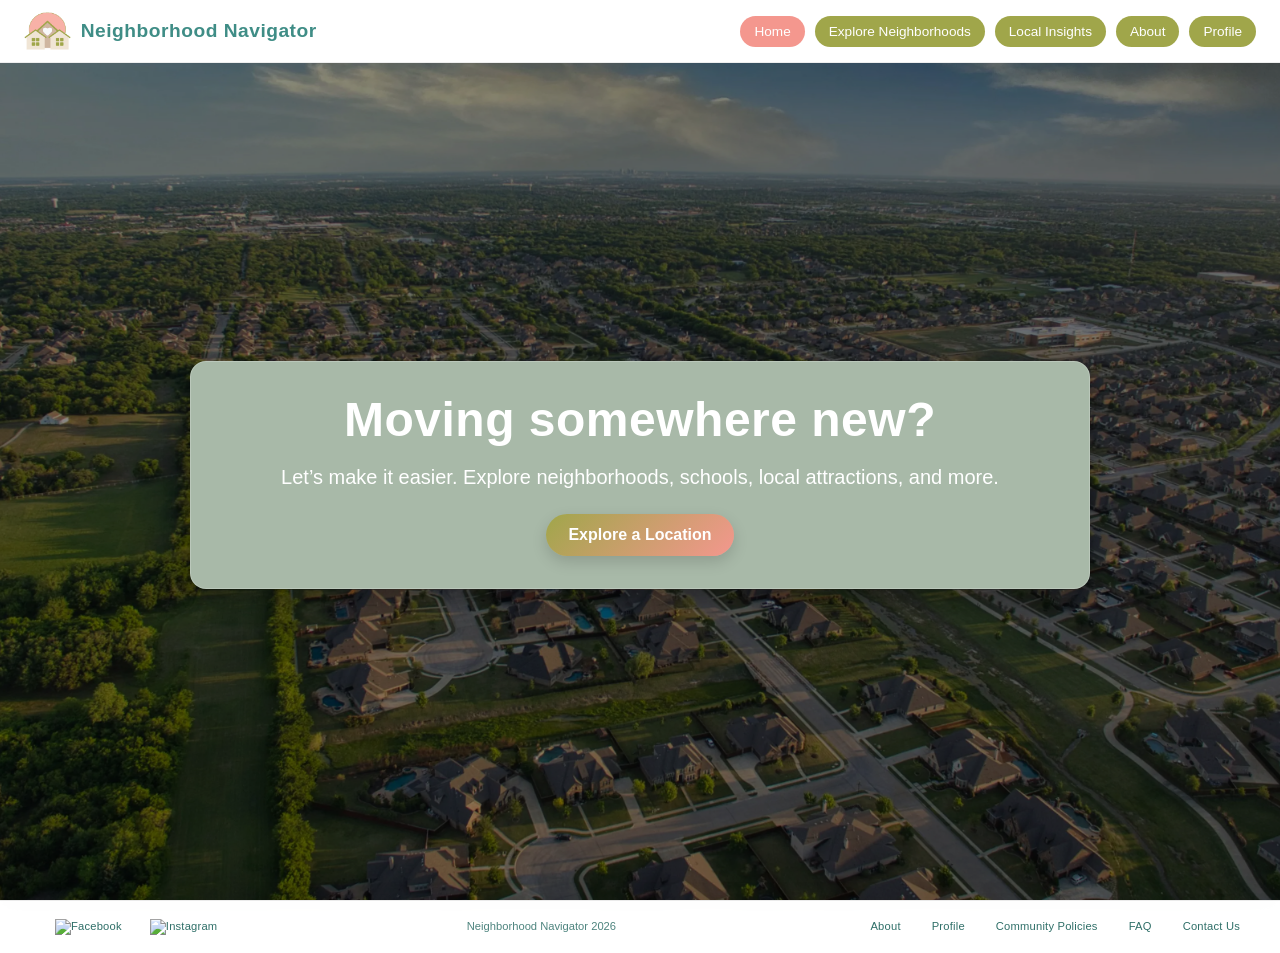
==== commit c9e56eb7: "modified index.html" ====
--- a/index.html
+++ b/index.html
@@ -28,7 +28,7 @@
         </ul>
     </nav>
 
-   <header class="hero" style="background-image: url('Images/landing\ page\ image.webp');">
+   <header class="hero" style="background-image: url('Images/landing page image.webp');"  alt="Neighborhood background-image">
 
     <div class="hero-overlay"></div>
     <div class="hero-content">
@@ -58,7 +58,8 @@
         <a href="contact.html">Contact Us</a>
     </div>
 </footer>
-    
+
+<script src="index.js"></script>
     
 </body>
 </html>
--- a/style.css
+++ b/style.css
@@ -54,16 +54,6 @@
 /* spacing */
 section {
   margin-bottom: 30px;
-}
-
-/* ================= Hamburger Menu ================= */
-.hamburger {
-  display: none;
-  font-size: 1.8rem;
-  background: none;
-  border: none;
-  cursor: pointer;
-  color: #333;
 }
 
 
@@ -1688,7 +1678,17 @@
 
   .hamburger {
     display: block;
-    margin-left: auto;
+  }
+
+  .nav-links {
+    display: none;
+    flex-direction: column;
+    position: absolute;
+    top: 70px;
+    right: 0;
+    background: white;
+    width: 100%;
+    padding: 20px;
   }
 
   .main-nav .nav-links {
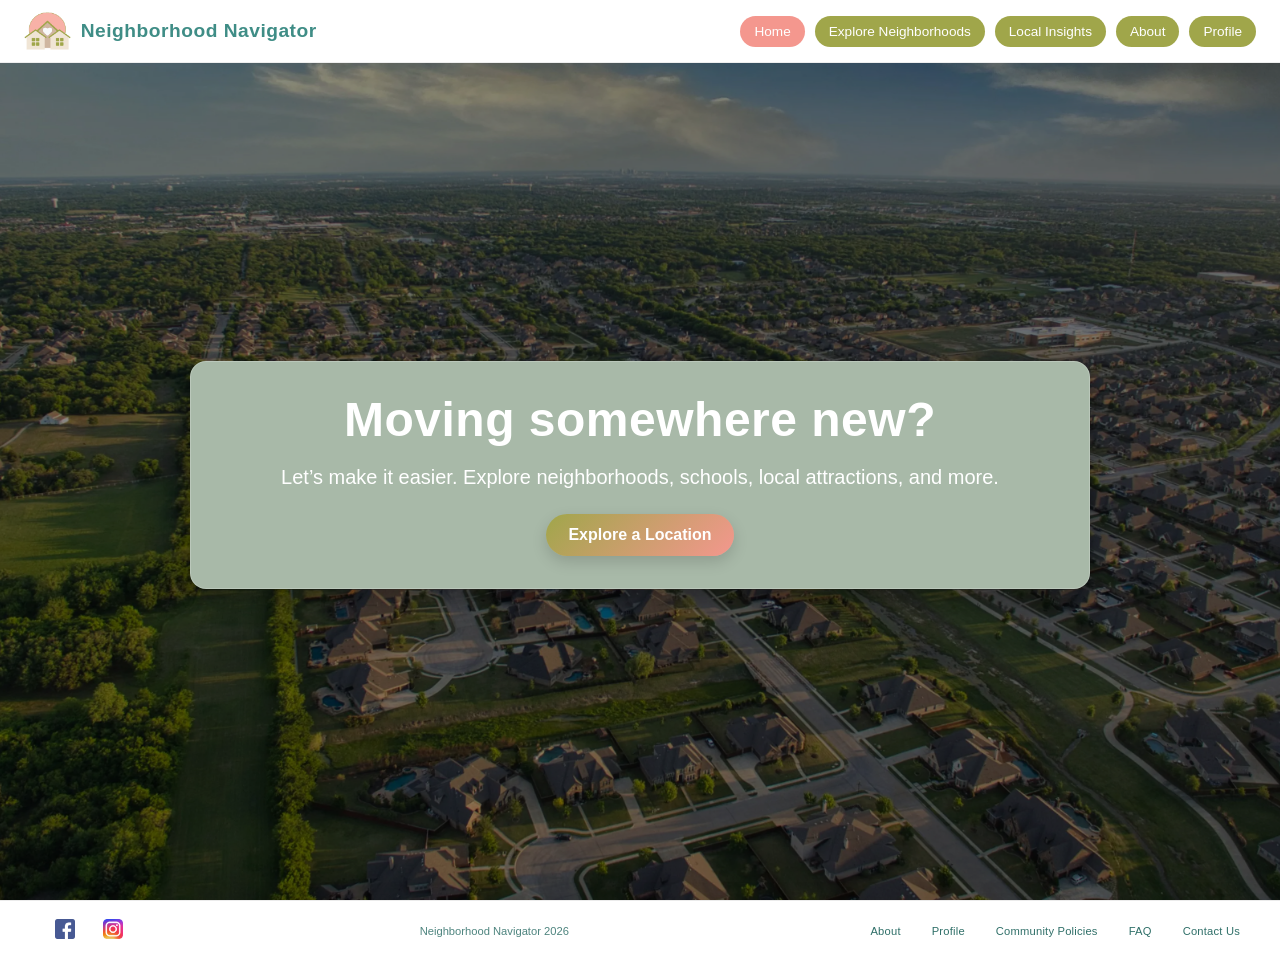
==== commit 5350ff02: "modified index.html" ====
--- a/index.html
+++ b/index.html
@@ -42,8 +42,8 @@
 <footer class="site-footer">
     <div class="footer-left">
         <!-- Social media icons -->
-        <a href="https://www.facebook.com/"><img src="images/facebook.svg" alt="Facebook"></a>
-        <a href="https://www.instagram.com/"><img src="images/instagram.svg" alt="Instagram"></a>
+        <a href="https://www.facebook.com/"><img src="Images/facebooklogo.png" alt="Facebook"></a>
+        <a href="https://www.instagram.com/"><img src="Images/instagramlogo.png" alt="Instagram"></a>
     </div>
 
     <div class="footer-center">
--- a/style.css
+++ b/style.css
@@ -803,8 +803,16 @@
 
 
 /* ================= subcategory card page ================= */
+
+.subcategory-page .page-layout {
+  max-width: 100%;
+  margin: 0;
+  padding-top: 60px;
+}
+
 body.subcategory-page .frosted-container {
   max-width: 1300px;
+  min-height: 70vh;
   margin: 80px auto 30px;
   padding: 30px;
 
@@ -823,6 +831,7 @@
   min-height: 100vh;
   display: flex;
   flex-direction: column;
+  min-height: 100vh;
 }
 
 body.subcategory-page main {
@@ -833,12 +842,13 @@
   display: grid;
   grid-template-columns: repeat(auto-fit, minmax(240px, 1fr));
   gap: 20px;
-  width: 100%;
+  margin-top: 5px;
+  grid-auto-rows: 1fr;
 }
 
 .subcategory-header {
   text-align: center;
-  margin-bottom: 20px;
+  margin-bottom: 10px;
 }
 
 /* ================= subcategory detail cards ================= */
@@ -850,11 +860,10 @@
 
 .detail-card {
   display: flex;
-  flex-direction: column;   /* 🔥 key change */
-  align-items: flex-start;
-
-  padding: 16px;
+  flex-direction: column; 
+  height: 100%;  
   border-radius: 14px;
+  overflow: hidden;
 
   background: #ffffff;
   border: 1px solid #eee;
@@ -862,6 +871,7 @@
   box-shadow: 0 2px 8px rgba(0,0,0,0.05);
   transition: all 0.25s ease;
 }
+
 
 
 .detail-card h3 {
@@ -890,19 +900,17 @@
 
 .detail-card img {
   width: 100%;
-  height: 140px;
+  height: 160px;
   object-fit: cover;
-  border-radius: 10px;
+  flex-shrink: 0;
 }
 
 .detail-info {
   display: flex;
   flex-direction: column;
   gap: 6px;
-  text-align: left;
+  padding: 12px;
   flex: 1;
-  min-width: 0;
-  margin-top: 10px;
 }
 
 .detail-card:hover {
@@ -956,14 +964,22 @@
 }
 
 
+/* ================= LOCAL INSIGHTS ================= */
+
+
+.insights-header {
+  text-align: center;
+  margin-bottom: 30px;
+}
+
 /* ================= local insights page hero image ================= */
 
 .insights-hero {
-  position: relative;
   border-radius: 14px;
   overflow: hidden;
-  height: 180px;
-  box-shadow: 0 6px 18px rgba(0,0,0,0.2);
+  height: 220px;
+  margin-bottom: 10px;
+  position: relative;
 }
 
 .insights-hero img {
@@ -979,17 +995,20 @@
   display: flex;
   flex-direction: column;
   justify-content: center;
+  align-items: center;
+  text-align: center;
   padding: 16px;
   color: white;
 }
 
 .insights-hero-overlay h2 {
-  font-size: 1.3rem;
-  margin-bottom: 4px;
+  font-size: 1.4rem;
+  margin-bottom: 6px;
+  letter-spacing: 0.3px;
 }
 
 .insights-hero-overlay p {
-  font-size: 0.9rem;
+  font-size: 0.95rem;
   opacity: 0.9;
 }
 
@@ -997,22 +1016,30 @@
 
 .insights-layout {
   display: grid;
-  grid-template-columns: 380px 1fr;
-  gap: 40px;
+  grid-template-columns: 1.2fr 1fr;
+  gap: 30px;
   align-items: start;
 }
 
-.insights-left {
-  display: flex;
-  flex-direction: column;
-  gap: 20px;
+.insights-page {
+  max-width: 1200px;
+  margin: 100px auto 60px; /* centers page + pushes below nav */
+  padding: 0 20px;
+  background: transparent;
+}
+
+.insights-section {
+  background: rgba(255,255,255,0.01);
+  border-radius: 14px;
+  padding: 20px;
+  border: 1px solid rgba(255,255,255,0.2);
+  backdrop-filter: blur(10px);
 }
 
 .insights-right {
   display: flex;
   flex-direction: column;
-  gap: 15px;
-  padding: 10px;
+  gap: 12px;
 }
 
 .insights-right::before {
@@ -1032,55 +1059,44 @@
   max-width: 700px;
 }
 
-.insights-page {
-  max-width: 1200px;
-  margin: 100px auto 60px; /* centers page + pushes below nav */
-  padding: 0 20px;
-}
-
-
-.info-box {
-  background: linear-gradient(
-    135deg,
-    rgba(160,166,74,0.18),
-    rgba(0,0,0,0.25)
-  );
-
+
+.info-box { /* how it works section */
+  background: #a0a64a;
   border: 1px solid rgba(255,255,255,0.12);
   border-radius: 14px;
-  padding: 18px;
-
+  padding: 16px;
   color: white;
-
   backdrop-filter: blur(12px);
   box-shadow: 0 6px 18px rgba(0,0,0,0.15);
+  
+  display: flex;
+  flex-direction: column;
+  align-items: center;
+  text-align: center;
 }
 
 .info-box h3 {
   margin-bottom: 12px;
-  color: #f4978e;
+  color: white;
 }
 
 .info-box ul {
   list-style: none;
   padding: 0;
-  display: flex;
-  flex-direction: column;
-  gap: 6px;
+  margin: 0;
+
+  display: flex;
+  flex-direction: column;
+  align-items: center;
+  gap: 8px;
+
   font-size: 0.95rem;
 }
 
 .info-box ul li {
-  position: relative;
-  padding-left: 18px;
-}
-
-.info-box ul li::before {
-  content: "•";
-  position: absolute;
-  left: 0;
-  color: #a0a64a;
-}
+  text-align: center;
+}
+
 
 
 /* Form + section layout */
@@ -1088,11 +1104,13 @@
   display: flex;
   flex-direction: column;
   gap: 20px;
-  color: white;
-
-  background: rgba(0, 0, 0, 0.15); /* optional but improves readability */
-  padding: 25px;
+  color: black;
+
+  background: rgba(255,255,255,0.1); /* optional but improves readability */
+  padding: 30px;
   border-radius: 15px;
+  border: 1px solid rgba(255,255,255,0.2);
+  box-shadow: 0 8px 20px rgba(0,0,0,0.3);
 }
 
 #community-tips h2 {
@@ -1125,7 +1143,7 @@
   border-radius: 10px;
   border: 1px solid rgba(255,255,255,0.2);
   background: rgba(0,0,0,0.25);
-  color: white;
+  color: #333;
   backdrop-filter: blur(8px);
   font-size: 1rem;
 }
@@ -1147,7 +1165,6 @@
   background-color: #f4978e;
 }
 
-
 #tipForm {
   background: rgba(255,255,255,0.06);
   padding: 20px;
@@ -1169,10 +1186,11 @@
   display: grid;
   grid-template-columns: 50px 1fr auto;
   gap: 15px;
-  padding: 15px;
-  border-radius: 14px;
-  background: rgba(0,0,0,0.3);
-  border: 1px solid rgba(255,255,255,0.1);
+  background: white;
+  border-radius: 12px;
+  padding: 14px;
+  border: 1px solid #eee;
+  box-shadow: 0 2px 8px rgba(0,0,0,0.05);
 }
 
 .tip-content p {
@@ -1206,14 +1224,26 @@
   background: #e06b5a;
 }
 
+#filterState,
 #filterCategory {
-  margin-top: 10px;
-  padding: 8px;
-  border-radius: 8px;
+  width: 100%;
+  padding: 10px 12px;
+
+  border-radius: 10px;
   border: 1px solid rgba(255,255,255,0.2);
-   background: rgba(0,0,0,0.25);
+
+  background: rgba(0,0,0,0.25);
   color: white;
-  margin-bottom: 10px;
+
+  backdrop-filter: blur(8px);
+  font-size: 0.95rem;
+
+  transition: all 0.25s ease;
+}
+
+#filterState:hover,
+#filterCategory:hover {
+  border-color: #a0a64a;
 }
 
 /* ================= voting ================= */
@@ -1234,6 +1264,7 @@
 .vote-column div {
   font-weight: bold;
 }
+
 
 
 /* ================= about page ================= */
@@ -1680,27 +1711,20 @@
     display: block;
   }
 
-  .nav-links {
+    .main-nav .nav-links {
     display: none;
     flex-direction: column;
+
     position: absolute;
     top: 70px;
+    left: 0;
     right: 0;
-    background: white;
+
     width: 100%;
     padding: 20px;
-  }
-
-  .main-nav .nav-links {
-    display: none;
-    flex-direction: column;
-    width: 100%;
-    margin-top: 10px;
-    padding: 12px;
-
-    background: rgba(255, 255, 255, 0.95);
+
+    background: rgba(255,255,255,0.95);
     backdrop-filter: blur(10px);
-
     border-top: 1px solid #eee;
   }
 
@@ -1708,14 +1732,6 @@
     display: flex;
   }
 
-  .main-nav .nav-links li a {
-    padding: 12px;
-    font-size: 1rem;
-
-    width: 100%;
-    text-align: left;
-    border-radius: 10px;
-  }
 
   /* HERO */
   .hero {
@@ -1779,10 +1795,6 @@
   }
 
   /* SUBCATEGORY PAGE */
-.detail-card {
-    flex-direction: column;
-    align-items: flex-start;
-  }
 
   .detail-card img {
     width: 100%;
@@ -1803,6 +1815,7 @@
     grid-template-columns: 320px 1fr;
     align-items: start;
   }
+
 }
 
 
@@ -1830,15 +1843,12 @@
 
   /* Stack card layout vertically */
   .detail-card {
-    flex-direction: column;
-    align-items: flex-start;
     text-align: left;
     gap: 12px;
   }
 
   .detail-card img {
     width: 100%;
-    height: 180px;
     border-radius: 12px;
   }
 
